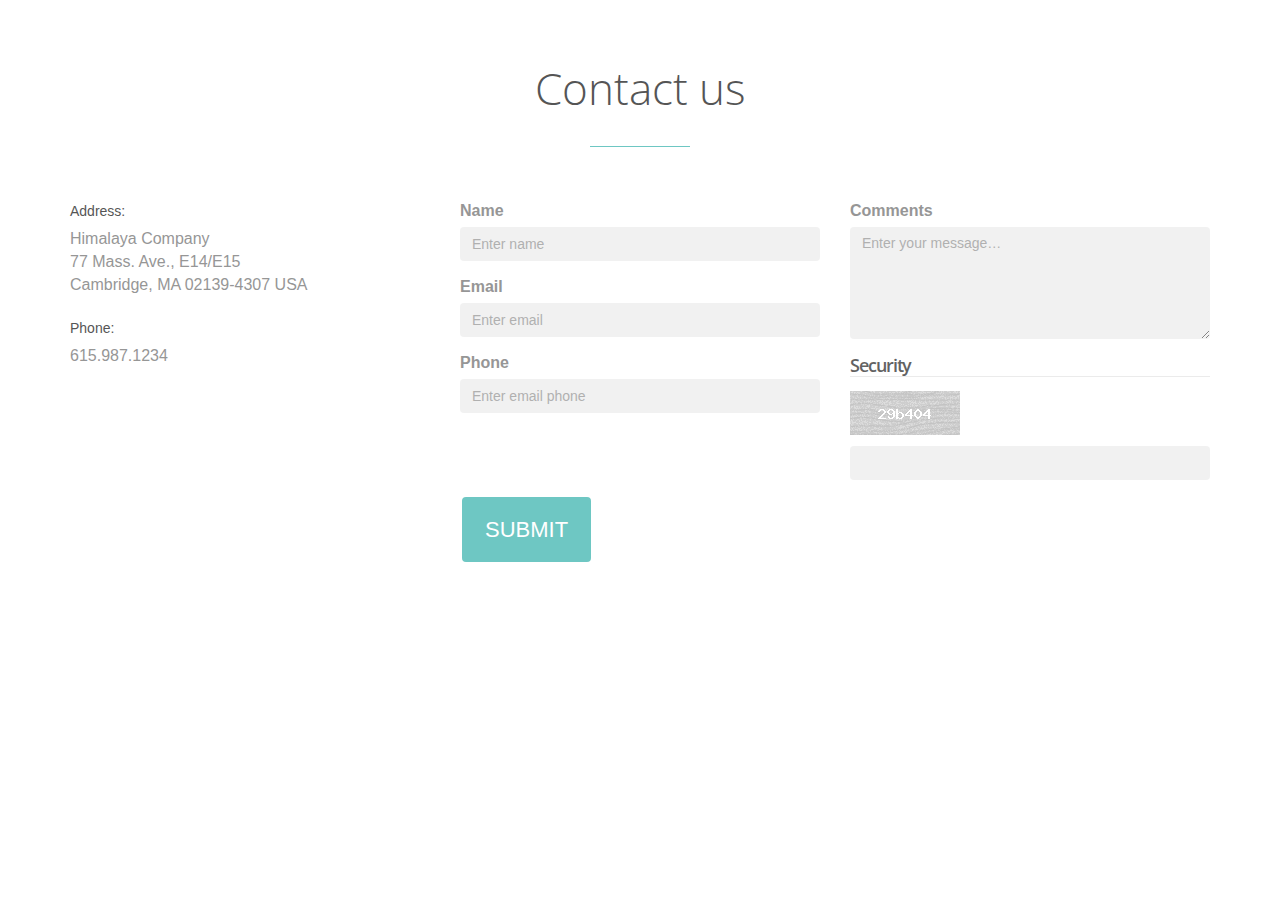
==== HappyBdayMyFriend.Web.Test/form-greetings.html @ 2174446b "Index page" ====
﻿<!DOCTYPE html>
<!--[if lt IE 7 ]><html class="ie ie6" lang="en"> <![endif]-->
<!--[if IE 7 ]><html class="ie ie7" lang="en"> <![endif]-->
<!--[if IE 8 ]><html class="ie ie8" lang="en"> <![endif]-->
<!--[if (gte IE 9)|!(IE)]><!-->
<html lang="en">
<!--<![endif]-->

<!-- Mirrored from ashley-bootstrap3-website-template.little-neko.com/main/files/index-fullscreen.html by HTTrack Website Copier/3.x [XR&CO'2013], Mon, 09 Dec 2013 20:21:49 GMT -->
<head>
		<!-- Basic Page Needs
		================================================== -->
		<meta charset="utf-8">
		<title>Ashley One Page Parallax HTML5, CSS3, responsive, Bootstrap 3 website template</title>
		<meta name="description" content="Ashley is a One Page Bootstrap 3 Premium website Template, using nice Paralax effect, HTML5, CSS3 and Twitter Bootstrap 3">
		<meta name="author" content="Little NEKO">
		<!-- Mobile Specific Metas
		================================================== -->
		<meta name="viewport" content="width=device-width, initial-scale=1, maximum-scale=1">
		<!-- CSS
		================================================== -->
		<!-- Bootstrap  -->
		<link type="text/css" rel="stylesheet" href="bootstrap/css/bootstrap.min.css">
		<!-- web font  -->
		<link href="http://fonts.googleapis.com/css?family=Open+Sans:300,400,600,800" rel="stylesheet" type="text/css">
		<!-- plugin css  -->
		<link rel="stylesheet" type="text/css" href="js-plugin/animation-framework/animate.css" />
		<link rel="stylesheet" type="text/css" href="js-plugin/magnific-popup/magnific-popup.css" />
		<link type="text/css" rel="stylesheet" href="js-plugin/isotope/css/style.css">
		<link rel="stylesheet" type="text/css" href="js-plugin/flexslider/flexslider.css" />
		<link rel="stylesheet" type="text/css" href="js-plugin/pageSlide/jquery.pageslide.css" />
		<!-- Owl carousel-->
		<link rel="stylesheet" href="js-plugin/owl.carousel/owl-carousel/owl.carousel.css">
		<link rel="stylesheet" href="js-plugin/owl.carousel/owl-carousel/owl.theme.css">
		<!-- icon fonts -->
		<link type="text/css" rel="stylesheet" href="font-icons/custom-icons/css/custom-icons.css">
		<link type="text/css" rel="stylesheet" href="font-icons/custom-icons/css/custom-icons-ie7.css">
		<!-- Custom css -->
		<link type="text/css" rel="stylesheet" href="css/layout.css">
		<link type="text/css" id="colors" rel="stylesheet" href="css/sea-green.css">
		<!--[if lt IE 9]><script src="http://html5shim.googlecode.com/svn/trunk/html5.js"></script> <![endif]-->
		<script src="js/modernizr-2.6.1.min.js"></script>
		<!-- Favicons
		================================================== -->
		<link rel="shortcut icon" href="images/favicon.ico">
		<link rel="apple-touch-icon" href="images/apple-touch-icon.png">
		<link rel="apple-touch-icon" sizes="72x72" href="images/apple-touch-icon-72x72.png">
		<link rel="apple-touch-icon" sizes="114x114" href="images/apple-touch-icon-114x114.png">
		<link rel="apple-touch-icon" sizes="144x144" href="images/apple-touch-icon-144x144.png">
	</head>
	<body data-spy="scroll" data-target="#scrollTarget" data-offset="150" id="fullScreen">
		<!-- Preloader -->
		<div id="preloader">
			<div id="status">
				<img src="images/theme-pics/loader.gif" alt=""/><h1 class="noSubtitle">Welcome home</h1>
			</div>
		</div>
		<!-- Preloader -->
		<!-- Primary Page Layout 
		================================================== -->
		<!-- globalWrapper -->
		<div id="globalWrapper" class="localscroll">
			<!-- header -->
			<header id="mainHeader" class="navbar-fixed-top" role="banner">
				<div class="container">
					<nav class="navbar navbar-default scrollMenu" role="navigation">
						<div class="navbar-header">
							<button type="button" class="navbar-toggle" data-toggle="collapse" data-target=".navbar-ex1-collapse"> <span class="sr-only">Toggle navigation</span> <span class="icon-bar"></span> <span class="icon-bar"></span> <span class="icon-bar"></span> </button>
							<a class="navbar-brand" href="index-fullscreen.html"><img src="images/main-logo.png" alt="Ashley website template"/></a> </div>
							<div class="collapse navbar-collapse navbar-ex1-collapse" id="scrollTarget">
								<ul class="nav navbar-nav pull-right">
									<li class="active"><a href="#homeFullScreen"><i class="icon-home-outline"></i>Home</a> </li>
									<li><a href="#about"><i class="icon-star"></i>About</a> </li>
									<li><a href="#services"><i class="icon-thumbs-up"></i>Services</a> </li>
									<li><a href="#works"><i class="icon-popup-1"></i>Works</a> </li>
									<li><a href="#team"><i class="icon-users"></i>Team</a> </li>
									<li><a href="#contactSlice"><i class="icon-mail"></i>Contact</a> </li>
								</ul>
							</div>

						</nav>
					</div>
				</header>
				<!-- header -->
				<!-- content -->

            <section class="slice"  id="contactSlice" >
						<div class="container">
							<div class="row">

								<div class="col-sm-12">
									<h1 class="noSubtitle">Contact us</h1>
								</div>
								
								<div class="col-sm-4">
									<h4>Address:</h4>
									<address>
										Himalaya Company<br/>
										77 Mass. Ave., E14/E15<br/>
										Cambridge, MA 02139-4307 USA <br/>
									</address>
									<h4>Phone:</h4>
									<address>
										615.987.1234<br/>
									</address>
								</div>
								<form method="post" action="http://ashley-bootstrap3-website-template.little-neko.com/main/files/js-plugin/neko-contact-ajax-plugin/php/form-handler.php" id="contactfrm" role="form">

									<div class="col-sm-4"> 
										<div class="form-group">
											<label for="name">Name</label>
											<input type="text" class="form-control" name="name" id="name" placeholder="Enter name"  title="Please enter your name (at least 2 characters)"/>
										</div>
										<div class="form-group">
											<label for="email">Email</label>
											<input type="email" class="form-control" name="email" id="email" placeholder="Enter email" title="Please enter a valid email address"/>
										</div>
										<div class="form-group">
											<label for="phone">Phone</label>
											<input name="phone" class="form-control required digits" type="tel" id="phone" size="30" value="" placeholder="Enter email phone" title="Please enter a valid phone number (at least 10 characters)">
										</div>
									</div>
									<div class="col-sm-4">
										<div class="form-group">
											<label for="comments">Comments</label>
											<textarea name="comment" class="form-control" id="comments" cols="3" rows="5" placeholder="Enter your message…" title="Please enter your message (at least 10 characters)"></textarea>
										</div>
										<fieldset class="clearfix securityCheck">
											<legend>Security</legend>
											<div class="form-group">
												<img src="js-plugin/neko-contact-ajax-plugin/php/image.html" alt="Image verification" id="verifyImg"/>
												<input class="required form-control" id="verify" name="verify" type="text" >
											</div>
										</fieldset>
									</div>                        
									<div class="col-md-8 col-md-offset-4">
										<div class="result"></div>
										<button name="submit" type="submit" class="btn btn-lg" id="submit"> Submit</button>
									</div>
								</form>
							</div>
						</div>
					</section>

					<!-- content -->
				</div>
				<!-- global wrapper -->
		<!-- End Document 
		================================================== -->
		<script type="text/javascript" src="js-plugin/respond/respond.min.js"></script>
		<script type="text/javascript" src="js-plugin/jquery/1.8.3/jquery.min.js"></script>
		<script type="text/javascript" src="js-plugin/jquery-ui/jquery-ui-1.8.23.custom.min.js"></script>
		<!-- third party plugins  -->
		<script type="text/javascript" src="bootstrap/js/bootstrap.js"></script>
		<script type="text/javascript" src="js-plugin/easing/jquery.easing.1.3.js"></script>

		<script type="text/javascript" src="js-plugin/flexslider/jquery.flexslider-min.js"></script>

		<script type="text/javascript" src="js-plugin/isotope/jquery.isotope.min.js"></script>
		<script type="text/javascript" src="js-plugin/neko-contact-ajax-plugin/js/jquery.form.js"></script>
		<script type="text/javascript" src="js-plugin/neko-contact-ajax-plugin/js/jquery.validate.min.js"></script>
		<script type="text/javascript" src="js-plugin/magnific-popup/jquery.magnific-popup.min.js"></script>
		<script type="text/javascript" src="js-plugin/parallax/js/jquery.scrollTo-1.4.3.1-min.js"></script>
		<script type="text/javascript" src="js-plugin/parallax/js/jquery.localscroll-1.2.7-min.js"></script>
		<script type="text/javascript" src="js-plugin/parallax/js/jquery.stellar.min.js"></script>
		<!-- <script type="text/javascript" src="js-plugin/smoothscroll/SmoothScroll.js"></script> -->
		<script type="text/javascript" src="js-plugin/pageSlide/jquery.pageslide-custom.js"></script>
		<script type="text/javascript" src="js-plugin/jquery.sharrre-1.3.4/jquery.sharrre-1.3.4.min.js"></script>

		<script type="text/javascript" src="js-plugin/owl.carousel/owl-carousel/owl.carousel.min.js"></script>


		<!-- Custom  -->
		<script type="text/javascript" src="js/custom.js"></script>
	</body>
</html>
---- HappyBdayMyFriend.Web.Test/js-plugin/isotope/css/style.css ----
/* Start: Recommended Isotope styles */

/**** Isotope Filtering ****/

.isotope-item {
  z-index: 2;
}

.isotope-hidden.isotope-item {
  pointer-events: none;
  z-index: 1;
}

/**** Isotope CSS3 transitions ****/

.isotope,
.isotope .isotope-item {
  -webkit-transition-duration: 0.8s;
     -moz-transition-duration: 0.8s;
      -ms-transition-duration: 0.8s;
       -o-transition-duration: 0.8s;
          transition-duration: 0.8s;
}

.isotope {
  -webkit-transition-property: height, width;
     -moz-transition-property: height, width;
      -ms-transition-property: height, width;
       -o-transition-property: height, width;
          transition-property: height, width;
}

.isotope .isotope-item {
  -webkit-transition-property: -webkit-transform, opacity;
     -moz-transition-property:    -moz-transform, opacity;
      -ms-transition-property:     -ms-transform, opacity;
       -o-transition-property:         top, left, opacity;
          transition-property:         transform, opacity;
}

/**** disabling Isotope CSS3 transitions ****/

.isotope.no-transition,
.isotope.no-transition .isotope-item,
.isotope .isotope-item.no-transition {
  -webkit-transition-duration: 0s;
     -moz-transition-duration: 0s;
      -ms-transition-duration: 0s;
       -o-transition-duration: 0s;
          transition-duration: 0s;
}

/* End: Recommended Isotope styles */



/* disable CSS transitions for containers with infinite scrolling*/
.isotope.infinite-scrolling {
  -webkit-transition: none;
     -moz-transition: none;
      -ms-transition: none;
       -o-transition: none;
          transition: none;
}



/**** Isotope styles ****/

/* required for containers to inherit vertical size from window */
/*html,
body {
  height: 100%;
}*/

#container {
  border: 1px solid #666;
  padding: 5px;
  margin-bottom: 20px;
}

.element {
  width: 110px;
  height: 110px;
  margin: 5px;
  float: left;
  overflow: hidden;
  position: relative;
  background: #888;
  color: #222;
  -webkit-border-top-right-radius: 1.2em;
      -moz-border-radius-topright: 1.2em;
          border-top-right-radius: 1.2em;
}

.element.alkali          { background: #F00; background: hsl(   0, 100%, 50%); }
.element.alkaline-earth  { background: #F80; background: hsl(  36, 100%, 50%); }
.element.lanthanoid      { background: #FF0; background: hsl(  72, 100%, 50%); }
.element.actinoid        { background: #0F0; background: hsl( 108, 100%, 50%); }
.element.transition      { background: #0F8; background: hsl( 144, 100%, 50%); }
.element.post-transition { background: #0FF; background: hsl( 180, 100%, 50%); }
.element.metalloid       { background: #08F; background: hsl( 216, 100%, 50%); }
.element.other.nonmetal  { background: #00F; background: hsl( 252, 100%, 50%); }
.element.halogen         { background: #F0F; background: hsl( 288, 100%, 50%); }
.element.noble-gas       { background: #F08; background: hsl( 324, 100%, 50%); }


.element * {
  position: absolute;
  margin: 0;
}

.element .symbol {
  left: 0.2em;
  top: 0.4em;
  font-size: 3.8em;
  line-height: 1.0em;
  color: #FFF;
}
.element.large .symbol {
  font-size: 4.5em;
}

.element.fake .symbol {
  color: #000;
}

.element .name {
  left: 0.5em;
  bottom: 1.6em;
  font-size: 1.05em;
}

.element .weight {
  font-size: 0.9em;
  left: 0.5em;
  bottom: 0.5em;
}

.element .number {
  font-size: 1.25em;
  font-weight: bold;
  color: hsla(0,0%,0%,.5);
  right: 0.5em;
  top: 0.5em;
}

.variable-sizes .element.width2 { width: 230px; }

.variable-sizes .element.height2 { height: 230px; }

.variable-sizes .element.width2.height2 {
  font-size: 2.0em;
}

.element.large,
.variable-sizes .element.large,
.variable-sizes .element.large.width2.height2 {
  font-size: 3.0em;
  width: 350px;
  height: 350px;
  z-index: 100;
}

.clickable .element:hover {
  cursor: pointer;
}

.clickable .element:hover h3 {
  text-shadow:
    0 0 10px white,
    0 0 10px white
  ;
}

.clickable .element:hover h2 {
  color: white;
}
---- HappyBdayMyFriend.Web.Test/font-icons/custom-icons/css/custom-icons.css ----
@font-face {
  font-family: 'custom-icons';
  src: url('../font/custom-iconsc15a.eot?94416284');
  src: url('../font/custom-iconsc15a.eot?94416284#iefix') format('embedded-opentype'),
       url('../font/custom-iconsc15a.woff?94416284') format('woff'),
       url('../font/custom-iconsc15a.ttf?94416284') format('truetype'),
       url('../font/custom-iconsc15a.svg?94416284#custom-icons') format('svg');
  font-weight: normal;
  font-style: normal;
}
/* Chrome hack: SVG is rendered more smooth in Windozze. 100% magic, uncomment if you need it. */
/* Note, that will break hinting! In other OS-es font will be not as sharp as it could be */
/*
@media screen and (-webkit-min-device-pixel-ratio:0) {
  @font-face {
    font-family: 'custom-icons';
    src: url('../font/custom-icons.svg?94416284#custom-icons') format('svg');
  }
}
*/
 
 [class^="icon-"]:before, [class*=" icon-"]:before {
  font-family: "custom-icons";
  font-style: normal;
  font-weight: normal;
  speak: none;
 
  display: inline-block;
  text-decoration: inherit;
  width: 1em;
  margin-right: .2em;
  text-align: center;
  /* opacity: .8; */
 
  /* For safety - reset parent styles, that can break glyph codes*/
  font-variant: normal;
  text-transform: none;
     
  /* fix buttons height, for twitter bootstrap */
  line-height: 1em;
 
  /* Animation center compensation - margins should be symmetric */
  /* remove if not needed */
  margin-left: .2em;
 
  /* you can be more comfortable with increased icons size */
  /* font-size: 120%; */
 
  /* Uncomment for 3D effect */
  /* text-shadow: 1px 1px 1px rgba(127, 127, 127, 0.3); */
}
 
.icon-quote-left:before { content: '\e928'; } /* '' */
.icon-deviantart:before { content: '\e81d'; } /* '' */
.icon-left-open-mini:before { content: '\e804'; } /* '' */
.icon-right-open-mini:before { content: '\e805'; } /* '' */
.icon-left-open-big:before { content: '\e765'; } /* '' */
.icon-right-open-big:before { content: '\e766'; } /* '' */
.icon-music-outline:before { content: '\e800'; } /* '' */
.icon-music:before { content: '\e801'; } /* '' */
.icon-search-outline:before { content: '\e802'; } /* '' */
.icon-search:before { content: '\e803'; } /* '' */
.icon-mail:before { content: '\e806'; } /* '' */
.icon-heart:before { content: '\e807'; } /* '' */
.icon-heart-filled:before { content: '\e80e'; } /* '' */
.icon-star:before { content: '\e812'; } /* '' */
.icon-star-filled:before { content: '\e818'; } /* '' */
.icon-user-outline:before { content: '\e814'; } /* '' */
.icon-user:before { content: '\e81b'; } /* '' */
.icon-users-outline:before { content: '\e823'; } /* '' */
.icon-users:before { content: '\e828'; } /* '' */
.icon-user-add-outline:before { content: '\e829'; } /* '' */
.icon-user-add:before { content: '\e82a'; } /* '' */
.icon-user-delete-outline:before { content: '\e82b'; } /* '' */
.icon-user-delete:before { content: '\e82c'; } /* '' */
.icon-video:before { content: '\e82d'; } /* '' */
.icon-videocam-outline:before { content: '\e82e'; } /* '' */
.icon-videocam:before { content: '\e82f'; } /* '' */
.icon-picture-outline:before { content: '\e80d'; } /* '' */
.icon-picture:before { content: '\e80c'; } /* '' */
.icon-camera-outline:before { content: '\e80b'; } /* '' */
.icon-camera:before { content: '\e80a'; } /* '' */
.icon-th-outline:before { content: '\e809'; } /* '' */
.icon-th:before { content: '\e808'; } /* '' */
.icon-th-large-outline:before { content: '\e80f'; } /* '' */
.icon-th-large:before { content: '\e810'; } /* '' */
.icon-th-list-outline:before { content: '\e813'; } /* '' */
.icon-th-list:before { content: '\e817'; } /* '' */
.icon-ok-outline:before { content: '\e822'; } /* '' */
.icon-ok:before { content: '\e824'; } /* '' */
.icon-cancel-outline:before { content: '\e825'; } /* '' */
.icon-cancel:before { content: '\e836'; } /* '' */
.icon-cancel-alt:before { content: '\e835'; } /* '' */
.icon-cancel-alt-filled:before { content: '\e834'; } /* '' */
.icon-cancel-circled-outline:before { content: '\e833'; } /* '' */
.icon-cancel-circled:before { content: '\e832'; } /* '' */
.icon-plus-outline:before { content: '\e831'; } /* '' */
.icon-plus:before { content: '\e830'; } /* '' */
.icon-minus-outline:before { content: '\e837'; } /* '' */
.icon-minus:before { content: '\e838'; } /* '' */
.icon-divide-outline:before { content: '\e839'; } /* '' */
.icon-divide:before { content: '\e83a'; } /* '' */
.icon-eq-outline:before { content: '\e83b'; } /* '' */
.icon-eq:before { content: '\e83c'; } /* '' */
.icon-info-outline:before { content: '\e83d'; } /* '' */
.icon-info:before { content: '\e83e'; } /* '' */
.icon-home-outline:before { content: '\e83f'; } /* '' */
.icon-home:before { content: '\e840'; } /* '' */
.icon-link-outline:before { content: '\e841'; } /* '' */
.icon-link:before { content: '\e842'; } /* '' */
.icon-attach-outline:before { content: '\e843'; } /* '' */
.icon-attach:before { content: '\e844'; } /* '' */
.icon-lock:before { content: '\e845'; } /* '' */
.icon-lock-filled:before { content: '\e846'; } /* '' */
.icon-lock-open:before { content: '\e847'; } /* '' */
.icon-lock-open-filled:before { content: '\e848'; } /* '' */
.icon-pin-outline:before { content: '\e849'; } /* '' */
.icon-pin:before { content: '\e84a'; } /* '' */
.icon-eye-outline:before { content: '\e84b'; } /* '' */
.icon-eye:before { content: '\e84c'; } /* '' */
.icon-tag:before { content: '\e84d'; } /* '' */
.icon-tags:before { content: '\e84e'; } /* '' */
.icon-bookmark:before { content: '\e84f'; } /* '' */
.icon-flag:before { content: '\e850'; } /* '' */
.icon-flag-filled:before { content: '\e851'; } /* '' */
.icon-thumbs-up:before { content: '\e852'; } /* '' */
.icon-thumbs-down:before { content: '\e853'; } /* '' */
.icon-download-outline:before { content: '\e854'; } /* '' */
.icon-download:before { content: '\e855'; } /* '' */
.icon-upload-outline:before { content: '\e856'; } /* '' */
.icon-upload:before { content: '\e857'; } /* '' */
.icon-upload-cloud-outline:before { content: '\e858'; } /* '' */
.icon-upload-cloud:before { content: '\e859'; } /* '' */
.icon-reply-outline:before { content: '\e85a'; } /* '' */
.icon-reply:before { content: '\e85b'; } /* '' */
.icon-forward-outline:before { content: '\e85c'; } /* '' */
.icon-forward:before { content: '\e85d'; } /* '' */
.icon-code-outline:before { content: '\e85e'; } /* '' */
.icon-code:before { content: '\e85f'; } /* '' */
.icon-export-outline:before { content: '\e860'; } /* '' */
.icon-export:before { content: '\e861'; } /* '' */
.icon-pencil:before { content: '\e862'; } /* '' */
.icon-pen:before { content: '\e863'; } /* '' */
.icon-feather:before { content: '\e866'; } /* '' */
.icon-edit:before { content: '\e865'; } /* '' */
.icon-print:before { content: '\e864'; } /* '' */
.icon-comment:before { content: '\e867'; } /* '' */
.icon-chat:before { content: '\e868'; } /* '' */
.icon-chat-alt:before { content: '\e869'; } /* '' */
.icon-bell:before { content: '\e86a'; } /* '' */
.icon-attention:before { content: '\e86b'; } /* '' */
.icon-attention-filled:before { content: '\e86c'; } /* '' */
.icon-warning-empty:before { content: '\e86d'; } /* '' */
.icon-warning:before { content: '\e86e'; } /* '' */
.icon-contacts:before { content: '\e86f'; } /* '' */
.icon-vcard:before { content: '\e870'; } /* '' */
.icon-address:before { content: '\e871'; } /* '' */
.icon-location-outline:before { content: '\e872'; } /* '' */
.icon-location:before { content: '\e885'; } /* '' */
.icon-map:before { content: '\e884'; } /* '' */
.icon-direction-outline:before { content: '\e883'; } /* '' */
.icon-direction:before { content: '\e882'; } /* '' */
.icon-compass:before { content: '\e881'; } /* '' */
.icon-trash:before { content: '\e880'; } /* '' */
.icon-doc:before { content: '\e87f'; } /* '' */
.icon-doc-text:before { content: '\e87e'; } /* '' */
.icon-doc-add:before { content: '\e87d'; } /* '' */
.icon-doc-remove:before { content: '\e87c'; } /* '' */
.icon-news:before { content: '\e87b'; } /* '' */
.icon-folder:before { content: '\e87a'; } /* '' */
.icon-folder-add:before { content: '\e879'; } /* '' */
.icon-folder-delete:before { content: '\e878'; } /* '' */
.icon-archive:before { content: '\e877'; } /* '' */
.icon-box:before { content: '\e876'; } /* '' */
.icon-rss-outline:before { content: '\e875'; } /* '' */
.icon-rss:before { content: '\e73a'; } /* '' */
.icon-phone-outline:before { content: '\e874'; } /* '' */
.icon-phone:before { content: '\e873'; } /* '' */
.icon-menu-outline:before { content: '\e886'; } /* '' */
.icon-menu:before { content: '\e887'; } /* '' */
.icon-cog-outline:before { content: '\e888'; } /* '' */
.icon-cog:before { content: '\e889'; } /* '' */
.icon-wrench-outline:before { content: '\e88a'; } /* '' */
.icon-wrench:before { content: '\e88b'; } /* '' */
.icon-basket:before { content: '\e88c'; } /* '' */
.icon-calendar-outlilne:before { content: '\e88d'; } /* '' */
.icon-calendar:before { content: '\e88e'; } /* '' */
.icon-mic-outline:before { content: '\e88f'; } /* '' */
.icon-mic:before { content: '\e890'; } /* '' */
.icon-volume-off:before { content: '\e891'; } /* '' */
.icon-volume-low:before { content: '\e892'; } /* '' */
.icon-volume-middle:before { content: '\e893'; } /* '' */
.icon-volume-high:before { content: '\e894'; } /* '' */
.icon-headphones:before { content: '\e895'; } /* '' */
.icon-wristwatch:before { content: '\e896'; } /* '' */
.icon-stopwatch:before { content: '\e897'; } /* '' */
.icon-lightbulb:before { content: '\e898'; } /* '' */
.icon-block-outline:before { content: '\e899'; } /* '' */
.icon-block:before { content: '\e89a'; } /* '' */
.icon-resize-full-outline:before { content: '\e89b'; } /* '' */
.icon-resize-full:before { content: '\e89c'; } /* '' */
.icon-resize-normal-outline:before { content: '\e89d'; } /* '' */
.icon-quote-right:before { content: '\e929'; } /* '' */
.icon-move-outline:before { content: '\e89f'; } /* '' */
.icon-move:before { content: '\e8a0'; } /* '' */
.icon-popup:before { content: '\e8a1'; } /* '' */
.icon-zoom-in-outline:before { content: '\e8a2'; } /* '' */
.icon-zoom-in:before { content: '\e8a3'; } /* '' */
.icon-zoom-out-outline:before { content: '\e8a4'; } /* '' */
.icon-zoom-out:before { content: '\e8a5'; } /* '' */
.icon-popup-1:before { content: '\e8a6'; } /* '' */
.icon-left-open-outline:before { content: '\e8a7'; } /* '' */
.icon-left-open:before { content: '\e8a8'; } /* '' */
.icon-right-open-outline:before { content: '\e8a9'; } /* '' */
.icon-right-open:before { content: '\e8aa'; } /* '' */
.icon-down:before { content: '\e8ab'; } /* '' */
.icon-left:before { content: '\e8ac'; } /* '' */
.icon-right:before { content: '\e8ad'; } /* '' */
.icon-up:before { content: '\e8ae'; } /* '' */
.icon-down-outline:before { content: '\e8af'; } /* '' */
.icon-left-outline:before { content: '\e8b0'; } /* '' */
.icon-right-outline:before { content: '\e8b1'; } /* '' */
.icon-up-outline:before { content: '\e8b2'; } /* '' */
.icon-down-small:before { content: '\e8b3'; } /* '' */
.icon-left-small:before { content: '\e8b4'; } /* '' */
.icon-right-small:before { content: '\e8b5'; } /* '' */
.icon-up-small:before { content: '\e8b6'; } /* '' */
.icon-cw-outline:before { content: '\e8b7'; } /* '' */
.icon-cw:before { content: '\e8b8'; } /* '' */
.icon-arrows-cw-outline:before { content: '\e8b9'; } /* '' */
.icon-arrows-cw:before { content: '\e8ba'; } /* '' */
.icon-loop-outline:before { content: '\e8bb'; } /* '' */
.icon-loop:before { content: '\e8bc'; } /* '' */
.icon-loop-alt-outline:before { content: '\e8bd'; } /* '' */
.icon-loop-alt:before { content: '\e8be'; } /* '' */
.icon-shuffle:before { content: '\e8bf'; } /* '' */
.icon-play-outline:before { content: '\e8c0'; } /* '' */
.icon-play:before { content: '\e8c1'; } /* '' */
.icon-stop-outline:before { content: '\e8c2'; } /* '' */
.icon-stop:before { content: '\e8c3'; } /* '' */
.icon-pause-outline:before { content: '\e8c4'; } /* '' */
.icon-pause:before { content: '\e8c5'; } /* '' */
.icon-fast-fw-outline:before { content: '\e8c6'; } /* '' */
.icon-fast-fw:before { content: '\e8c7'; } /* '' */
.icon-rewind-outline:before { content: '\e8c8'; } /* '' */
.icon-rewind:before { content: '\e8c9'; } /* '' */
.icon-record-outline:before { content: '\e8ca'; } /* '' */
.icon-record:before { content: '\e8cb'; } /* '' */
.icon-eject-outline:before { content: '\e8cc'; } /* '' */
.icon-eject:before { content: '\e8cd'; } /* '' */
.icon-eject-alt-outline:before { content: '\e8ce'; } /* '' */
.icon-eject-alt:before { content: '\e8cf'; } /* '' */
.icon-bat1:before { content: '\e8d0'; } /* '' */
.icon-bat2:before { content: '\e8d1'; } /* '' */
.icon-bat3:before { content: '\e8d2'; } /* '' */
.icon-bat4:before { content: '\e8d3'; } /* '' */
.icon-bat-charge:before { content: '\e8d4'; } /* '' */
.icon-plug:before { content: '\e8d5'; } /* '' */
.icon-target-outline:before { content: '\e8e0'; } /* '' */
.icon-target:before { content: '\e8e5'; } /* '' */
.icon-wifi-outline:before { content: '\e8e6'; } /* '' */
.icon-wifi:before { content: '\e8e7'; } /* '' */
.icon-desktop:before { content: '\e8f5'; } /* '' */
.icon-laptop:before { content: '\e8f4'; } /* '' */
.icon-tablet:before { content: '\e8f6'; } /* '' */
.icon-mobile:before { content: '\e8f7'; } /* '' */
.icon-contrast:before { content: '\e8f8'; } /* '' */
.icon-globe-outline:before { content: '\e90a'; } /* '' */
.icon-globe:before { content: '\e90b'; } /* '' */
.icon-globe-alt-outline:before { content: '\e90c'; } /* '' */
.icon-globe-alt:before { content: '\e90d'; } /* '' */
.icon-sun:before { content: '\e90e'; } /* '' */
.icon-sun-filled:before { content: '\e90f'; } /* '' */
.icon-cloud:before { content: '\e910'; } /* '' */
.icon-flash-outline:before { content: '\e911'; } /* '' */
.icon-flash:before { content: '\e912'; } /* '' */
.icon-moon:before { content: '\e913'; } /* '' */
.icon-waves-outline:before { content: '\e8d6'; } /* '' */
.icon-waves:before { content: '\e8df'; } /* '' */
.icon-rain:before { content: '\e8e4'; } /* '' */
.icon-cloud-sun:before { content: '\e8e8'; } /* '' */
.icon-drizzle:before { content: '\e8e9'; } /* '' */
.icon-snow:before { content: '\e8f2'; } /* '' */
.icon-cloud-flash:before { content: '\e8f3'; } /* '' */
.icon-cloud-wind:before { content: '\e8f9'; } /* '' */
.icon-wind:before { content: '\e8fa'; } /* '' */
.icon-plane-outline:before { content: '\e8fb'; } /* '' */
.icon-plane:before { content: '\e902'; } /* '' */
.icon-leaf:before { content: '\e905'; } /* '' */
.icon-lifebuoy:before { content: '\e906'; } /* '' */
.icon-briefcase:before { content: '\e907'; } /* '' */
.icon-brush:before { content: '\e908'; } /* '' */
.icon-pipette:before { content: '\e909'; } /* '' */
.icon-power-outline:before { content: '\e914'; } /* '' */
.icon-power:before { content: '\e915'; } /* '' */
.icon-check-outline:before { content: '\e916'; } /* '' */
.icon-check:before { content: '\e917'; } /* '' */
.icon-gift:before { content: '\e8d7'; } /* '' */
.icon-temperatire:before { content: '\e8de'; } /* '' */
.icon-chart-outline:before { content: '\e8e3'; } /* '' */
.icon-chart:before { content: '\e8ea'; } /* '' */
.icon-chart-alt-outline:before { content: '\e8eb'; } /* '' */
.icon-chart-alt:before { content: '\e8f1'; } /* '' */
.icon-chart-bar-outline:before { content: '\e8f0'; } /* '' */
.icon-chart-bar:before { content: '\e8fc'; } /* '' */
.icon-chart-pie-outline:before { content: '\e8fd'; } /* '' */
.icon-chart-pie:before { content: '\e8fe'; } /* '' */
.icon-credit-card:before { content: '\e904'; } /* '' */
.icon-clipboard:before { content: '\e918'; } /* '' */
.icon-key-outline:before { content: '\e919'; } /* '' */
.icon-key:before { content: '\e91a'; } /* '' */
.icon-flow-split:before { content: '\e91b'; } /* '' */
.icon-flow-merge:before { content: '\e91c'; } /* '' */
.icon-flow-parallel:before { content: '\e91d'; } /* '' */
.icon-flow-cross:before { content: '\e91e'; } /* '' */
.icon-certificate-outline:before { content: '\e8d8'; } /* '' */
.icon-certificate:before { content: '\e8dd'; } /* '' */
.icon-scissors-outline:before { content: '\e8e2'; } /* '' */
.icon-scissors:before { content: '\e8e1'; } /* '' */
.icon-flask:before { content: '\e8ec'; } /* '' */
.icon-wine:before { content: '\e8ed'; } /* '' */
.icon-coffee:before { content: '\e8ef'; } /* '' */
.icon-beer:before { content: '\e8ff'; } /* '' */
.icon-anchor-outline:before { content: '\e900'; } /* '' */
.icon-anchor:before { content: '\e901'; } /* '' */
.icon-puzzle-outline:before { content: '\e903'; } /* '' */
.icon-puzzle:before { content: '\e91f'; } /* '' */
.icon-tree:before { content: '\e920'; } /* '' */
.icon-calculator:before { content: '\e921'; } /* '' */
.icon-infinity-outline:before { content: '\e922'; } /* '' */
.icon-infinity:before { content: '\e923'; } /* '' */
.icon-pi-outline:before { content: '\e924'; } /* '' */
.icon-pi:before { content: '\e925'; } /* '' */
.icon-at:before { content: '\e926'; } /* '' */
.icon-at-circled:before { content: '\e927'; } /* '' */
.icon-looped-square-outline:before { content: '\e8d9'; } /* '' */
.icon-looped-square-interest:before { content: '\e8dc'; } /* '' */
.icon-sort-alphabet-outline:before { content: '\e8da'; } /* '' */
.icon-sort-alphabet:before { content: '\e8db'; } /* '' */
.icon-sort-numeric-outline:before { content: '\e8ee'; } /* '' */
.icon-gplus-1:before { content: '\e815'; } /* '' */
.icon-reddit:before { content: '\e821'; } /* '' */
.icon-dribbble:before { content: '\e816'; } /* '' */
.icon-flickr:before { content: '\e820'; } /* '' */
.icon-linkedin-1:before { content: '\e81c'; } /* '' */
.icon-rss-3:before { content: '\e81f'; } /* '' */
.icon-youtube:before { content: '\e81e'; } /* '' */
.icon-vimeo:before { content: '\e819'; } /* '' */
.icon-yahoo:before { content: '\e811'; } /* '' */
.icon-tumblr-1:before { content: '\e81a'; } /* '' */
.icon-facebook-1:before { content: '\e826'; } /* '' */
.icon-twitter-bird:before { content: '\e827'; } /* '' */
.icon-resize-normal:before { content: '\e89e'; } /* '' */
---- HappyBdayMyFriend.Web.Test/font-icons/custom-icons/css/custom-icons-ie7.css ----
[class^="icon-"], [class*=" icon-"] {
  font-family: 'custom-icons';
  font-style: normal;
  font-weight: normal;
 
  /* fix buttons height */
  line-height: 1em;
 
  /* you can be more comfortable with increased icons size */
  /* font-size: 120%; */
}
 
.icon-quote-left { *zoom: expression( this.runtimeStyle['zoom'] = '1', this.innerHTML = '&#xe928;&nbsp;'); }
.icon-deviantart { *zoom: expression( this.runtimeStyle['zoom'] = '1', this.innerHTML = '&#xe81d;&nbsp;'); }
.icon-left-open-mini { *zoom: expression( this.runtimeStyle['zoom'] = '1', this.innerHTML = '&#xe804;&nbsp;'); }
.icon-right-open-mini { *zoom: expression( this.runtimeStyle['zoom'] = '1', this.innerHTML = '&#xe805;&nbsp;'); }
.icon-left-open-big { *zoom: expression( this.runtimeStyle['zoom'] = '1', this.innerHTML = '&#xe765;&nbsp;'); }
.icon-right-open-big { *zoom: expression( this.runtimeStyle['zoom'] = '1', this.innerHTML = '&#xe766;&nbsp;'); }
.icon-music-outline { *zoom: expression( this.runtimeStyle['zoom'] = '1', this.innerHTML = '&#xe800;&nbsp;'); }
.icon-music { *zoom: expression( this.runtimeStyle['zoom'] = '1', this.innerHTML = '&#xe801;&nbsp;'); }
.icon-search-outline { *zoom: expression( this.runtimeStyle['zoom'] = '1', this.innerHTML = '&#xe802;&nbsp;'); }
.icon-search { *zoom: expression( this.runtimeStyle['zoom'] = '1', this.innerHTML = '&#xe803;&nbsp;'); }
.icon-mail { *zoom: expression( this.runtimeStyle['zoom'] = '1', this.innerHTML = '&#xe806;&nbsp;'); }
.icon-heart { *zoom: expression( this.runtimeStyle['zoom'] = '1', this.innerHTML = '&#xe807;&nbsp;'); }
.icon-heart-filled { *zoom: expression( this.runtimeStyle['zoom'] = '1', this.innerHTML = '&#xe80e;&nbsp;'); }
.icon-star { *zoom: expression( this.runtimeStyle['zoom'] = '1', this.innerHTML = '&#xe812;&nbsp;'); }
.icon-star-filled { *zoom: expression( this.runtimeStyle['zoom'] = '1', this.innerHTML = '&#xe818;&nbsp;'); }
.icon-user-outline { *zoom: expression( this.runtimeStyle['zoom'] = '1', this.innerHTML = '&#xe814;&nbsp;'); }
.icon-user { *zoom: expression( this.runtimeStyle['zoom'] = '1', this.innerHTML = '&#xe81b;&nbsp;'); }
.icon-users-outline { *zoom: expression( this.runtimeStyle['zoom'] = '1', this.innerHTML = '&#xe823;&nbsp;'); }
.icon-users { *zoom: expression( this.runtimeStyle['zoom'] = '1', this.innerHTML = '&#xe828;&nbsp;'); }
.icon-user-add-outline { *zoom: expression( this.runtimeStyle['zoom'] = '1', this.innerHTML = '&#xe829;&nbsp;'); }
.icon-user-add { *zoom: expression( this.runtimeStyle['zoom'] = '1', this.innerHTML = '&#xe82a;&nbsp;'); }
.icon-user-delete-outline { *zoom: expression( this.runtimeStyle['zoom'] = '1', this.innerHTML = '&#xe82b;&nbsp;'); }
.icon-user-delete { *zoom: expression( this.runtimeStyle['zoom'] = '1', this.innerHTML = '&#xe82c;&nbsp;'); }
.icon-video { *zoom: expression( this.runtimeStyle['zoom'] = '1', this.innerHTML = '&#xe82d;&nbsp;'); }
.icon-videocam-outline { *zoom: expression( this.runtimeStyle['zoom'] = '1', this.innerHTML = '&#xe82e;&nbsp;'); }
.icon-videocam { *zoom: expression( this.runtimeStyle['zoom'] = '1', this.innerHTML = '&#xe82f;&nbsp;'); }
.icon-picture-outline { *zoom: expression( this.runtimeStyle['zoom'] = '1', this.innerHTML = '&#xe80d;&nbsp;'); }
.icon-picture { *zoom: expression( this.runtimeStyle['zoom'] = '1', this.innerHTML = '&#xe80c;&nbsp;'); }
.icon-camera-outline { *zoom: expression( this.runtimeStyle['zoom'] = '1', this.innerHTML = '&#xe80b;&nbsp;'); }
.icon-camera { *zoom: expression( this.runtimeStyle['zoom'] = '1', this.innerHTML = '&#xe80a;&nbsp;'); }
.icon-th-outline { *zoom: expression( this.runtimeStyle['zoom'] = '1', this.innerHTML = '&#xe809;&nbsp;'); }
.icon-th { *zoom: expression( this.runtimeStyle['zoom'] = '1', this.innerHTML = '&#xe808;&nbsp;'); }
.icon-th-large-outline { *zoom: expression( this.runtimeStyle['zoom'] = '1', this.innerHTML = '&#xe80f;&nbsp;'); }
.icon-th-large { *zoom: expression( this.runtimeStyle['zoom'] = '1', this.innerHTML = '&#xe810;&nbsp;'); }
.icon-th-list-outline { *zoom: expression( this.runtimeStyle['zoom'] = '1', this.innerHTML = '&#xe813;&nbsp;'); }
.icon-th-list { *zoom: expression( this.runtimeStyle['zoom'] = '1', this.innerHTML = '&#xe817;&nbsp;'); }
.icon-ok-outline { *zoom: expression( this.runtimeStyle['zoom'] = '1', this.innerHTML = '&#xe822;&nbsp;'); }
.icon-ok { *zoom: expression( this.runtimeStyle['zoom'] = '1', this.innerHTML = '&#xe824;&nbsp;'); }
.icon-cancel-outline { *zoom: expression( this.runtimeStyle['zoom'] = '1', this.innerHTML = '&#xe825;&nbsp;'); }
.icon-cancel { *zoom: expression( this.runtimeStyle['zoom'] = '1', this.innerHTML = '&#xe836;&nbsp;'); }
.icon-cancel-alt { *zoom: expression( this.runtimeStyle['zoom'] = '1', this.innerHTML = '&#xe835;&nbsp;'); }
.icon-cancel-alt-filled { *zoom: expression( this.runtimeStyle['zoom'] = '1', this.innerHTML = '&#xe834;&nbsp;'); }
.icon-cancel-circled-outline { *zoom: expression( this.runtimeStyle['zoom'] = '1', this.innerHTML = '&#xe833;&nbsp;'); }
.icon-cancel-circled { *zoom: expression( this.runtimeStyle['zoom'] = '1', this.innerHTML = '&#xe832;&nbsp;'); }
.icon-plus-outline { *zoom: expression( this.runtimeStyle['zoom'] = '1', this.innerHTML = '&#xe831;&nbsp;'); }
.icon-plus { *zoom: expression( this.runtimeStyle['zoom'] = '1', this.innerHTML = '&#xe830;&nbsp;'); }
.icon-minus-outline { *zoom: expression( this.runtimeStyle['zoom'] = '1', this.innerHTML = '&#xe837;&nbsp;'); }
.icon-minus { *zoom: expression( this.runtimeStyle['zoom'] = '1', this.innerHTML = '&#xe838;&nbsp;'); }
.icon-divide-outline { *zoom: expression( this.runtimeStyle['zoom'] = '1', this.innerHTML = '&#xe839;&nbsp;'); }
.icon-divide { *zoom: expression( this.runtimeStyle['zoom'] = '1', this.innerHTML = '&#xe83a;&nbsp;'); }
.icon-eq-outline { *zoom: expression( this.runtimeStyle['zoom'] = '1', this.innerHTML = '&#xe83b;&nbsp;'); }
.icon-eq { *zoom: expression( this.runtimeStyle['zoom'] = '1', this.innerHTML = '&#xe83c;&nbsp;'); }
.icon-info-outline { *zoom: expression( this.runtimeStyle['zoom'] = '1', this.innerHTML = '&#xe83d;&nbsp;'); }
.icon-info { *zoom: expression( this.runtimeStyle['zoom'] = '1', this.innerHTML = '&#xe83e;&nbsp;'); }
.icon-home-outline { *zoom: expression( this.runtimeStyle['zoom'] = '1', this.innerHTML = '&#xe83f;&nbsp;'); }
.icon-home { *zoom: expression( this.runtimeStyle['zoom'] = '1', this.innerHTML = '&#xe840;&nbsp;'); }
.icon-link-outline { *zoom: expression( this.runtimeStyle['zoom'] = '1', this.innerHTML = '&#xe841;&nbsp;'); }
.icon-link { *zoom: expression( this.runtimeStyle['zoom'] = '1', this.innerHTML = '&#xe842;&nbsp;'); }
.icon-attach-outline { *zoom: expression( this.runtimeStyle['zoom'] = '1', this.innerHTML = '&#xe843;&nbsp;'); }
.icon-attach { *zoom: expression( this.runtimeStyle['zoom'] = '1', this.innerHTML = '&#xe844;&nbsp;'); }
.icon-lock { *zoom: expression( this.runtimeStyle['zoom'] = '1', this.innerHTML = '&#xe845;&nbsp;'); }
.icon-lock-filled { *zoom: expression( this.runtimeStyle['zoom'] = '1', this.innerHTML = '&#xe846;&nbsp;'); }
.icon-lock-open { *zoom: expression( this.runtimeStyle['zoom'] = '1', this.innerHTML = '&#xe847;&nbsp;'); }
.icon-lock-open-filled { *zoom: expression( this.runtimeStyle['zoom'] = '1', this.innerHTML = '&#xe848;&nbsp;'); }
.icon-pin-outline { *zoom: expression( this.runtimeStyle['zoom'] = '1', this.innerHTML = '&#xe849;&nbsp;'); }
.icon-pin { *zoom: expression( this.runtimeStyle['zoom'] = '1', this.innerHTML = '&#xe84a;&nbsp;'); }
.icon-eye-outline { *zoom: expression( this.runtimeStyle['zoom'] = '1', this.innerHTML = '&#xe84b;&nbsp;'); }
.icon-eye { *zoom: expression( this.runtimeStyle['zoom'] = '1', this.innerHTML = '&#xe84c;&nbsp;'); }
.icon-tag { *zoom: expression( this.runtimeStyle['zoom'] = '1', this.innerHTML = '&#xe84d;&nbsp;'); }
.icon-tags { *zoom: expression( this.runtimeStyle['zoom'] = '1', this.innerHTML = '&#xe84e;&nbsp;'); }
.icon-bookmark { *zoom: expression( this.runtimeStyle['zoom'] = '1', this.innerHTML = '&#xe84f;&nbsp;'); }
.icon-flag { *zoom: expression( this.runtimeStyle['zoom'] = '1', this.innerHTML = '&#xe850;&nbsp;'); }
.icon-flag-filled { *zoom: expression( this.runtimeStyle['zoom'] = '1', this.innerHTML = '&#xe851;&nbsp;'); }
.icon-thumbs-up { *zoom: expression( this.runtimeStyle['zoom'] = '1', this.innerHTML = '&#xe852;&nbsp;'); }
.icon-thumbs-down { *zoom: expression( this.runtimeStyle['zoom'] = '1', this.innerHTML = '&#xe853;&nbsp;'); }
.icon-download-outline { *zoom: expression( this.runtimeStyle['zoom'] = '1', this.innerHTML = '&#xe854;&nbsp;'); }
.icon-download { *zoom: expression( this.runtimeStyle['zoom'] = '1', this.innerHTML = '&#xe855;&nbsp;'); }
.icon-upload-outline { *zoom: expression( this.runtimeStyle['zoom'] = '1', this.innerHTML = '&#xe856;&nbsp;'); }
.icon-upload { *zoom: expression( this.runtimeStyle['zoom'] = '1', this.innerHTML = '&#xe857;&nbsp;'); }
.icon-upload-cloud-outline { *zoom: expression( this.runtimeStyle['zoom'] = '1', this.innerHTML = '&#xe858;&nbsp;'); }
.icon-upload-cloud { *zoom: expression( this.runtimeStyle['zoom'] = '1', this.innerHTML = '&#xe859;&nbsp;'); }
.icon-reply-outline { *zoom: expression( this.runtimeStyle['zoom'] = '1', this.innerHTML = '&#xe85a;&nbsp;'); }
.icon-reply { *zoom: expression( this.runtimeStyle['zoom'] = '1', this.innerHTML = '&#xe85b;&nbsp;'); }
.icon-forward-outline { *zoom: expression( this.runtimeStyle['zoom'] = '1', this.innerHTML = '&#xe85c;&nbsp;'); }
.icon-forward { *zoom: expression( this.runtimeStyle['zoom'] = '1', this.innerHTML = '&#xe85d;&nbsp;'); }
.icon-code-outline { *zoom: expression( this.runtimeStyle['zoom'] = '1', this.innerHTML = '&#xe85e;&nbsp;'); }
.icon-code { *zoom: expression( this.runtimeStyle['zoom'] = '1', this.innerHTML = '&#xe85f;&nbsp;'); }
.icon-export-outline { *zoom: expression( this.runtimeStyle['zoom'] = '1', this.innerHTML = '&#xe860;&nbsp;'); }
.icon-export { *zoom: expression( this.runtimeStyle['zoom'] = '1', this.innerHTML = '&#xe861;&nbsp;'); }
.icon-pencil { *zoom: expression( this.runtimeStyle['zoom'] = '1', this.innerHTML = '&#xe862;&nbsp;'); }
.icon-pen { *zoom: expression( this.runtimeStyle['zoom'] = '1', this.innerHTML = '&#xe863;&nbsp;'); }
.icon-feather { *zoom: expression( this.runtimeStyle['zoom'] = '1', this.innerHTML = '&#xe866;&nbsp;'); }
.icon-edit { *zoom: expression( this.runtimeStyle['zoom'] = '1', this.innerHTML = '&#xe865;&nbsp;'); }
.icon-print { *zoom: expression( this.runtimeStyle['zoom'] = '1', this.innerHTML = '&#xe864;&nbsp;'); }
.icon-comment { *zoom: expression( this.runtimeStyle['zoom'] = '1', this.innerHTML = '&#xe867;&nbsp;'); }
.icon-chat { *zoom: expression( this.runtimeStyle['zoom'] = '1', this.innerHTML = '&#xe868;&nbsp;'); }
.icon-chat-alt { *zoom: expression( this.runtimeStyle['zoom'] = '1', this.innerHTML = '&#xe869;&nbsp;'); }
.icon-bell { *zoom: expression( this.runtimeStyle['zoom'] = '1', this.innerHTML = '&#xe86a;&nbsp;'); }
.icon-attention { *zoom: expression( this.runtimeStyle['zoom'] = '1', this.innerHTML = '&#xe86b;&nbsp;'); }
.icon-attention-filled { *zoom: expression( this.runtimeStyle['zoom'] = '1', this.innerHTML = '&#xe86c;&nbsp;'); }
.icon-warning-empty { *zoom: expression( this.runtimeStyle['zoom'] = '1', this.innerHTML = '&#xe86d;&nbsp;'); }
.icon-warning { *zoom: expression( this.runtimeStyle['zoom'] = '1', this.innerHTML = '&#xe86e;&nbsp;'); }
.icon-contacts { *zoom: expression( this.runtimeStyle['zoom'] = '1', this.innerHTML = '&#xe86f;&nbsp;'); }
.icon-vcard { *zoom: expression( this.runtimeStyle['zoom'] = '1', this.innerHTML = '&#xe870;&nbsp;'); }
.icon-address { *zoom: expression( this.runtimeStyle['zoom'] = '1', this.innerHTML = '&#xe871;&nbsp;'); }
.icon-location-outline { *zoom: expression( this.runtimeStyle['zoom'] = '1', this.innerHTML = '&#xe872;&nbsp;'); }
.icon-location { *zoom: expression( this.runtimeStyle['zoom'] = '1', this.innerHTML = '&#xe885;&nbsp;'); }
.icon-map { *zoom: expression( this.runtimeStyle['zoom'] = '1', this.innerHTML = '&#xe884;&nbsp;'); }
.icon-direction-outline { *zoom: expression( this.runtimeStyle['zoom'] = '1', this.innerHTML = '&#xe883;&nbsp;'); }
.icon-direction { *zoom: expression( this.runtimeStyle['zoom'] = '1', this.innerHTML = '&#xe882;&nbsp;'); }
.icon-compass { *zoom: expression( this.runtimeStyle['zoom'] = '1', this.innerHTML = '&#xe881;&nbsp;'); }
.icon-trash { *zoom: expression( this.runtimeStyle['zoom'] = '1', this.innerHTML = '&#xe880;&nbsp;'); }
.icon-doc { *zoom: expression( this.runtimeStyle['zoom'] = '1', this.innerHTML = '&#xe87f;&nbsp;'); }
.icon-doc-text { *zoom: expression( this.runtimeStyle['zoom'] = '1', this.innerHTML = '&#xe87e;&nbsp;'); }
.icon-doc-add { *zoom: expression( this.runtimeStyle['zoom'] = '1', this.innerHTML = '&#xe87d;&nbsp;'); }
.icon-doc-remove { *zoom: expression( this.runtimeStyle['zoom'] = '1', this.innerHTML = '&#xe87c;&nbsp;'); }
.icon-news { *zoom: expression( this.runtimeStyle['zoom'] = '1', this.innerHTML = '&#xe87b;&nbsp;'); }
.icon-folder { *zoom: expression( this.runtimeStyle['zoom'] = '1', this.innerHTML = '&#xe87a;&nbsp;'); }
.icon-folder-add { *zoom: expression( this.runtimeStyle['zoom'] = '1', this.innerHTML = '&#xe879;&nbsp;'); }
.icon-folder-delete { *zoom: expression( this.runtimeStyle['zoom'] = '1', this.innerHTML = '&#xe878;&nbsp;'); }
.icon-archive { *zoom: expression( this.runtimeStyle['zoom'] = '1', this.innerHTML = '&#xe877;&nbsp;'); }
.icon-box { *zoom: expression( this.runtimeStyle['zoom'] = '1', this.innerHTML = '&#xe876;&nbsp;'); }
.icon-rss-outline { *zoom: expression( this.runtimeStyle['zoom'] = '1', this.innerHTML = '&#xe875;&nbsp;'); }
.icon-rss { *zoom: expression( this.runtimeStyle['zoom'] = '1', this.innerHTML = '&#xe73a;&nbsp;'); }
.icon-phone-outline { *zoom: expression( this.runtimeStyle['zoom'] = '1', this.innerHTML = '&#xe874;&nbsp;'); }
.icon-phone { *zoom: expression( this.runtimeStyle['zoom'] = '1', this.innerHTML = '&#xe873;&nbsp;'); }
.icon-menu-outline { *zoom: expression( this.runtimeStyle['zoom'] = '1', this.innerHTML = '&#xe886;&nbsp;'); }
.icon-menu { *zoom: expression( this.runtimeStyle['zoom'] = '1', this.innerHTML = '&#xe887;&nbsp;'); }
.icon-cog-outline { *zoom: expression( this.runtimeStyle['zoom'] = '1', this.innerHTML = '&#xe888;&nbsp;'); }
.icon-cog { *zoom: expression( this.runtimeStyle['zoom'] = '1', this.innerHTML = '&#xe889;&nbsp;'); }
.icon-wrench-outline { *zoom: expression( this.runtimeStyle['zoom'] = '1', this.innerHTML = '&#xe88a;&nbsp;'); }
.icon-wrench { *zoom: expression( this.runtimeStyle['zoom'] = '1', this.innerHTML = '&#xe88b;&nbsp;'); }
.icon-basket { *zoom: expression( this.runtimeStyle['zoom'] = '1', this.innerHTML = '&#xe88c;&nbsp;'); }
.icon-calendar-outlilne { *zoom: expression( this.runtimeStyle['zoom'] = '1', this.innerHTML = '&#xe88d;&nbsp;'); }
.icon-calendar { *zoom: expression( this.runtimeStyle['zoom'] = '1', this.innerHTML = '&#xe88e;&nbsp;'); }
.icon-mic-outline { *zoom: expression( this.runtimeStyle['zoom'] = '1', this.innerHTML = '&#xe88f;&nbsp;'); }
.icon-mic { *zoom: expression( this.runtimeStyle['zoom'] = '1', this.innerHTML = '&#xe890;&nbsp;'); }
.icon-volume-off { *zoom: expression( this.runtimeStyle['zoom'] = '1', this.innerHTML = '&#xe891;&nbsp;'); }
.icon-volume-low { *zoom: expression( this.runtimeStyle['zoom'] = '1', this.innerHTML = '&#xe892;&nbsp;'); }
.icon-volume-middle { *zoom: expression( this.runtimeStyle['zoom'] = '1', this.innerHTML = '&#xe893;&nbsp;'); }
.icon-volume-high { *zoom: expression( this.runtimeStyle['zoom'] = '1', this.innerHTML = '&#xe894;&nbsp;'); }
.icon-headphones { *zoom: expression( this.runtimeStyle['zoom'] = '1', this.innerHTML = '&#xe895;&nbsp;'); }
.icon-wristwatch { *zoom: expression( this.runtimeStyle['zoom'] = '1', this.innerHTML = '&#xe896;&nbsp;'); }
.icon-stopwatch { *zoom: expression( this.runtimeStyle['zoom'] = '1', this.innerHTML = '&#xe897;&nbsp;'); }
.icon-lightbulb { *zoom: expression( this.runtimeStyle['zoom'] = '1', this.innerHTML = '&#xe898;&nbsp;'); }
.icon-block-outline { *zoom: expression( this.runtimeStyle['zoom'] = '1', this.innerHTML = '&#xe899;&nbsp;'); }
.icon-block { *zoom: expression( this.runtimeStyle['zoom'] = '1', this.innerHTML = '&#xe89a;&nbsp;'); }
.icon-resize-full-outline { *zoom: expression( this.runtimeStyle['zoom'] = '1', this.innerHTML = '&#xe89b;&nbsp;'); }
.icon-resize-full { *zoom: expression( this.runtimeStyle['zoom'] = '1', this.innerHTML = '&#xe89c;&nbsp;'); }
.icon-resize-normal-outline { *zoom: expression( this.runtimeStyle['zoom'] = '1', this.innerHTML = '&#xe89d;&nbsp;'); }
.icon-quote-right { *zoom: expression( this.runtimeStyle['zoom'] = '1', this.innerHTML = '&#xe929;&nbsp;'); }
.icon-move-outline { *zoom: expression( this.runtimeStyle['zoom'] = '1', this.innerHTML = '&#xe89f;&nbsp;'); }
.icon-move { *zoom: expression( this.runtimeStyle['zoom'] = '1', this.innerHTML = '&#xe8a0;&nbsp;'); }
.icon-popup { *zoom: expression( this.runtimeStyle['zoom'] = '1', this.innerHTML = '&#xe8a1;&nbsp;'); }
.icon-zoom-in-outline { *zoom: expression( this.runtimeStyle['zoom'] = '1', this.innerHTML = '&#xe8a2;&nbsp;'); }
.icon-zoom-in { *zoom: expression( this.runtimeStyle['zoom'] = '1', this.innerHTML = '&#xe8a3;&nbsp;'); }
.icon-zoom-out-outline { *zoom: expression( this.runtimeStyle['zoom'] = '1', this.innerHTML = '&#xe8a4;&nbsp;'); }
.icon-zoom-out { *zoom: expression( this.runtimeStyle['zoom'] = '1', this.innerHTML = '&#xe8a5;&nbsp;'); }
.icon-popup-1 { *zoom: expression( this.runtimeStyle['zoom'] = '1', this.innerHTML = '&#xe8a6;&nbsp;'); }
.icon-left-open-outline { *zoom: expression( this.runtimeStyle['zoom'] = '1', this.innerHTML = '&#xe8a7;&nbsp;'); }
.icon-left-open { *zoom: expression( this.runtimeStyle['zoom'] = '1', this.innerHTML = '&#xe8a8;&nbsp;'); }
.icon-right-open-outline { *zoom: expression( this.runtimeStyle['zoom'] = '1', this.innerHTML = '&#xe8a9;&nbsp;'); }
.icon-right-open { *zoom: expression( this.runtimeStyle['zoom'] = '1', this.innerHTML = '&#xe8aa;&nbsp;'); }
.icon-down { *zoom: expression( this.runtimeStyle['zoom'] = '1', this.innerHTML = '&#xe8ab;&nbsp;'); }
.icon-left { *zoom: expression( this.runtimeStyle['zoom'] = '1', this.innerHTML = '&#xe8ac;&nbsp;'); }
.icon-right { *zoom: expression( this.runtimeStyle['zoom'] = '1', this.innerHTML = '&#xe8ad;&nbsp;'); }
.icon-up { *zoom: expression( this.runtimeStyle['zoom'] = '1', this.innerHTML = '&#xe8ae;&nbsp;'); }
.icon-down-outline { *zoom: expression( this.runtimeStyle['zoom'] = '1', this.innerHTML = '&#xe8af;&nbsp;'); }
.icon-left-outline { *zoom: expression( this.runtimeStyle['zoom'] = '1', this.innerHTML = '&#xe8b0;&nbsp;'); }
.icon-right-outline { *zoom: expression( this.runtimeStyle['zoom'] = '1', this.innerHTML = '&#xe8b1;&nbsp;'); }
.icon-up-outline { *zoom: expression( this.runtimeStyle['zoom'] = '1', this.innerHTML = '&#xe8b2;&nbsp;'); }
.icon-down-small { *zoom: expression( this.runtimeStyle['zoom'] = '1', this.innerHTML = '&#xe8b3;&nbsp;'); }
.icon-left-small { *zoom: expression( this.runtimeStyle['zoom'] = '1', this.innerHTML = '&#xe8b4;&nbsp;'); }
.icon-right-small { *zoom: expression( this.runtimeStyle['zoom'] = '1', this.innerHTML = '&#xe8b5;&nbsp;'); }
.icon-up-small { *zoom: expression( this.runtimeStyle['zoom'] = '1', this.innerHTML = '&#xe8b6;&nbsp;'); }
.icon-cw-outline { *zoom: expression( this.runtimeStyle['zoom'] = '1', this.innerHTML = '&#xe8b7;&nbsp;'); }
.icon-cw { *zoom: expression( this.runtimeStyle['zoom'] = '1', this.innerHTML = '&#xe8b8;&nbsp;'); }
.icon-arrows-cw-outline { *zoom: expression( this.runtimeStyle['zoom'] = '1', this.innerHTML = '&#xe8b9;&nbsp;'); }
.icon-arrows-cw { *zoom: expression( this.runtimeStyle['zoom'] = '1', this.innerHTML = '&#xe8ba;&nbsp;'); }
.icon-loop-outline { *zoom: expression( this.runtimeStyle['zoom'] = '1', this.innerHTML = '&#xe8bb;&nbsp;'); }
.icon-loop { *zoom: expression( this.runtimeStyle['zoom'] = '1', this.innerHTML = '&#xe8bc;&nbsp;'); }
.icon-loop-alt-outline { *zoom: expression( this.runtimeStyle['zoom'] = '1', this.innerHTML = '&#xe8bd;&nbsp;'); }
.icon-loop-alt { *zoom: expression( this.runtimeStyle['zoom'] = '1', this.innerHTML = '&#xe8be;&nbsp;'); }
.icon-shuffle { *zoom: expression( this.runtimeStyle['zoom'] = '1', this.innerHTML = '&#xe8bf;&nbsp;'); }
.icon-play-outline { *zoom: expression( this.runtimeStyle['zoom'] = '1', this.innerHTML = '&#xe8c0;&nbsp;'); }
.icon-play { *zoom: expression( this.runtimeStyle['zoom'] = '1', this.innerHTML = '&#xe8c1;&nbsp;'); }
.icon-stop-outline { *zoom: expression( this.runtimeStyle['zoom'] = '1', this.innerHTML = '&#xe8c2;&nbsp;'); }
.icon-stop { *zoom: expression( this.runtimeStyle['zoom'] = '1', this.innerHTML = '&#xe8c3;&nbsp;'); }
.icon-pause-outline { *zoom: expression( this.runtimeStyle['zoom'] = '1', this.innerHTML = '&#xe8c4;&nbsp;'); }
.icon-pause { *zoom: expression( this.runtimeStyle['zoom'] = '1', this.innerHTML = '&#xe8c5;&nbsp;'); }
.icon-fast-fw-outline { *zoom: expression( this.runtimeStyle['zoom'] = '1', this.innerHTML = '&#xe8c6;&nbsp;'); }
.icon-fast-fw { *zoom: expression( this.runtimeStyle['zoom'] = '1', this.innerHTML = '&#xe8c7;&nbsp;'); }
.icon-rewind-outline { *zoom: expression( this.runtimeStyle['zoom'] = '1', this.innerHTML = '&#xe8c8;&nbsp;'); }
.icon-rewind { *zoom: expression( this.runtimeStyle['zoom'] = '1', this.innerHTML = '&#xe8c9;&nbsp;'); }
.icon-record-outline { *zoom: expression( this.runtimeStyle['zoom'] = '1', this.innerHTML = '&#xe8ca;&nbsp;'); }
.icon-record { *zoom: expression( this.runtimeStyle['zoom'] = '1', this.innerHTML = '&#xe8cb;&nbsp;'); }
.icon-eject-outline { *zoom: expression( this.runtimeStyle['zoom'] = '1', this.innerHTML = '&#xe8cc;&nbsp;'); }
.icon-eject { *zoom: expression( this.runtimeStyle['zoom'] = '1', this.innerHTML = '&#xe8cd;&nbsp;'); }
.icon-eject-alt-outline { *zoom: expression( this.runtimeStyle['zoom'] = '1', this.innerHTML = '&#xe8ce;&nbsp;'); }
.icon-eject-alt { *zoom: expression( this.runtimeStyle['zoom'] = '1', this.innerHTML = '&#xe8cf;&nbsp;'); }
.icon-bat1 { *zoom: expression( this.runtimeStyle['zoom'] = '1', this.innerHTML = '&#xe8d0;&nbsp;'); }
.icon-bat2 { *zoom: expression( this.runtimeStyle['zoom'] = '1', this.innerHTML = '&#xe8d1;&nbsp;'); }
.icon-bat3 { *zoom: expression( this.runtimeStyle['zoom'] = '1', this.innerHTML = '&#xe8d2;&nbsp;'); }
.icon-bat4 { *zoom: expression( this.runtimeStyle['zoom'] = '1', this.innerHTML = '&#xe8d3;&nbsp;'); }
.icon-bat-charge { *zoom: expression( this.runtimeStyle['zoom'] = '1', this.innerHTML = '&#xe8d4;&nbsp;'); }
.icon-plug { *zoom: expression( this.runtimeStyle['zoom'] = '1', this.innerHTML = '&#xe8d5;&nbsp;'); }
.icon-target-outline { *zoom: expression( this.runtimeStyle['zoom'] = '1', this.innerHTML = '&#xe8e0;&nbsp;'); }
.icon-target { *zoom: expression( this.runtimeStyle['zoom'] = '1', this.innerHTML = '&#xe8e5;&nbsp;'); }
.icon-wifi-outline { *zoom: expression( this.runtimeStyle['zoom'] = '1', this.innerHTML = '&#xe8e6;&nbsp;'); }
.icon-wifi { *zoom: expression( this.runtimeStyle['zoom'] = '1', this.innerHTML = '&#xe8e7;&nbsp;'); }
.icon-desktop { *zoom: expression( this.runtimeStyle['zoom'] = '1', this.innerHTML = '&#xe8f5;&nbsp;'); }
.icon-laptop { *zoom: expression( this.runtimeStyle['zoom'] = '1', this.innerHTML = '&#xe8f4;&nbsp;'); }
.icon-tablet { *zoom: expression( this.runtimeStyle['zoom'] = '1', this.innerHTML = '&#xe8f6;&nbsp;'); }
.icon-mobile { *zoom: expression( this.runtimeStyle['zoom'] = '1', this.innerHTML = '&#xe8f7;&nbsp;'); }
.icon-contrast { *zoom: expression( this.runtimeStyle['zoom'] = '1', this.innerHTML = '&#xe8f8;&nbsp;'); }
.icon-globe-outline { *zoom: expression( this.runtimeStyle['zoom'] = '1', this.innerHTML = '&#xe90a;&nbsp;'); }
.icon-globe { *zoom: expression( this.runtimeStyle['zoom'] = '1', this.innerHTML = '&#xe90b;&nbsp;'); }
.icon-globe-alt-outline { *zoom: expression( this.runtimeStyle['zoom'] = '1', this.innerHTML = '&#xe90c;&nbsp;'); }
.icon-globe-alt { *zoom: expression( this.runtimeStyle['zoom'] = '1', this.innerHTML = '&#xe90d;&nbsp;'); }
.icon-sun { *zoom: expression( this.runtimeStyle['zoom'] = '1', this.innerHTML = '&#xe90e;&nbsp;'); }
.icon-sun-filled { *zoom: expression( this.runtimeStyle['zoom'] = '1', this.innerHTML = '&#xe90f;&nbsp;'); }
.icon-cloud { *zoom: expression( this.runtimeStyle['zoom'] = '1', this.innerHTML = '&#xe910;&nbsp;'); }
.icon-flash-outline { *zoom: expression( this.runtimeStyle['zoom'] = '1', this.innerHTML = '&#xe911;&nbsp;'); }
.icon-flash { *zoom: expression( this.runtimeStyle['zoom'] = '1', this.innerHTML = '&#xe912;&nbsp;'); }
.icon-moon { *zoom: expression( this.runtimeStyle['zoom'] = '1', this.innerHTML = '&#xe913;&nbsp;'); }
.icon-waves-outline { *zoom: expression( this.runtimeStyle['zoom'] = '1', this.innerHTML = '&#xe8d6;&nbsp;'); }
.icon-waves { *zoom: expression( this.runtimeStyle['zoom'] = '1', this.innerHTML = '&#xe8df;&nbsp;'); }
.icon-rain { *zoom: expression( this.runtimeStyle['zoom'] = '1', this.innerHTML = '&#xe8e4;&nbsp;'); }
.icon-cloud-sun { *zoom: expression( this.runtimeStyle['zoom'] = '1', this.innerHTML = '&#xe8e8;&nbsp;'); }
.icon-drizzle { *zoom: expression( this.runtimeStyle['zoom'] = '1', this.innerHTML = '&#xe8e9;&nbsp;'); }
.icon-snow { *zoom: expression( this.runtimeStyle['zoom'] = '1', this.innerHTML = '&#xe8f2;&nbsp;'); }
.icon-cloud-flash { *zoom: expression( this.runtimeStyle['zoom'] = '1', this.innerHTML = '&#xe8f3;&nbsp;'); }
.icon-cloud-wind { *zoom: expression( this.runtimeStyle['zoom'] = '1', this.innerHTML = '&#xe8f9;&nbsp;'); }
.icon-wind { *zoom: expression( this.runtimeStyle['zoom'] = '1', this.innerHTML = '&#xe8fa;&nbsp;'); }
.icon-plane-outline { *zoom: expression( this.runtimeStyle['zoom'] = '1', this.innerHTML = '&#xe8fb;&nbsp;'); }
.icon-plane { *zoom: expression( this.runtimeStyle['zoom'] = '1', this.innerHTML = '&#xe902;&nbsp;'); }
.icon-leaf { *zoom: expression( this.runtimeStyle['zoom'] = '1', this.innerHTML = '&#xe905;&nbsp;'); }
.icon-lifebuoy { *zoom: expression( this.runtimeStyle['zoom'] = '1', this.innerHTML = '&#xe906;&nbsp;'); }
.icon-briefcase { *zoom: expression( this.runtimeStyle['zoom'] = '1', this.innerHTML = '&#xe907;&nbsp;'); }
.icon-brush { *zoom: expression( this.runtimeStyle['zoom'] = '1', this.innerHTML = '&#xe908;&nbsp;'); }
.icon-pipette { *zoom: expression( this.runtimeStyle['zoom'] = '1', this.innerHTML = '&#xe909;&nbsp;'); }
.icon-power-outline { *zoom: expression( this.runtimeStyle['zoom'] = '1', this.innerHTML = '&#xe914;&nbsp;'); }
.icon-power { *zoom: expression( this.runtimeStyle['zoom'] = '1', this.innerHTML = '&#xe915;&nbsp;'); }
.icon-check-outline { *zoom: expression( this.runtimeStyle['zoom'] = '1', this.innerHTML = '&#xe916;&nbsp;'); }
.icon-check { *zoom: expression( this.runtimeStyle['zoom'] = '1', this.innerHTML = '&#xe917;&nbsp;'); }
.icon-gift { *zoom: expression( this.runtimeStyle['zoom'] = '1', this.innerHTML = '&#xe8d7;&nbsp;'); }
.icon-temperatire { *zoom: expression( this.runtimeStyle['zoom'] = '1', this.innerHTML = '&#xe8de;&nbsp;'); }
.icon-chart-outline { *zoom: expression( this.runtimeStyle['zoom'] = '1', this.innerHTML = '&#xe8e3;&nbsp;'); }
.icon-chart { *zoom: expression( this.runtimeStyle['zoom'] = '1', this.innerHTML = '&#xe8ea;&nbsp;'); }
.icon-chart-alt-outline { *zoom: expression( this.runtimeStyle['zoom'] = '1', this.innerHTML = '&#xe8eb;&nbsp;'); }
.icon-chart-alt { *zoom: expression( this.runtimeStyle['zoom'] = '1', this.innerHTML = '&#xe8f1;&nbsp;'); }
.icon-chart-bar-outline { *zoom: expression( this.runtimeStyle['zoom'] = '1', this.innerHTML = '&#xe8f0;&nbsp;'); }
.icon-chart-bar { *zoom: expression( this.runtimeStyle['zoom'] = '1', this.innerHTML = '&#xe8fc;&nbsp;'); }
.icon-chart-pie-outline { *zoom: expression( this.runtimeStyle['zoom'] = '1', this.innerHTML = '&#xe8fd;&nbsp;'); }
.icon-chart-pie { *zoom: expression( this.runtimeStyle['zoom'] = '1', this.innerHTML = '&#xe8fe;&nbsp;'); }
.icon-credit-card { *zoom: expression( this.runtimeStyle['zoom'] = '1', this.innerHTML = '&#xe904;&nbsp;'); }
.icon-clipboard { *zoom: expression( this.runtimeStyle['zoom'] = '1', this.innerHTML = '&#xe918;&nbsp;'); }
.icon-key-outline { *zoom: expression( this.runtimeStyle['zoom'] = '1', this.innerHTML = '&#xe919;&nbsp;'); }
.icon-key { *zoom: expression( this.runtimeStyle['zoom'] = '1', this.innerHTML = '&#xe91a;&nbsp;'); }
.icon-flow-split { *zoom: expression( this.runtimeStyle['zoom'] = '1', this.innerHTML = '&#xe91b;&nbsp;'); }
.icon-flow-merge { *zoom: expression( this.runtimeStyle['zoom'] = '1', this.innerHTML = '&#xe91c;&nbsp;'); }
.icon-flow-parallel { *zoom: expression( this.runtimeStyle['zoom'] = '1', this.innerHTML = '&#xe91d;&nbsp;'); }
.icon-flow-cross { *zoom: expression( this.runtimeStyle['zoom'] = '1', this.innerHTML = '&#xe91e;&nbsp;'); }
.icon-certificate-outline { *zoom: expression( this.runtimeStyle['zoom'] = '1', this.innerHTML = '&#xe8d8;&nbsp;'); }
.icon-certificate { *zoom: expression( this.runtimeStyle['zoom'] = '1', this.innerHTML = '&#xe8dd;&nbsp;'); }
.icon-scissors-outline { *zoom: expression( this.runtimeStyle['zoom'] = '1', this.innerHTML = '&#xe8e2;&nbsp;'); }
.icon-scissors { *zoom: expression( this.runtimeStyle['zoom'] = '1', this.innerHTML = '&#xe8e1;&nbsp;'); }
.icon-flask { *zoom: expression( this.runtimeStyle['zoom'] = '1', this.innerHTML = '&#xe8ec;&nbsp;'); }
.icon-wine { *zoom: expression( this.runtimeStyle['zoom'] = '1', this.innerHTML = '&#xe8ed;&nbsp;'); }
.icon-coffee { *zoom: expression( this.runtimeStyle['zoom'] = '1', this.innerHTML = '&#xe8ef;&nbsp;'); }
.icon-beer { *zoom: expression( this.runtimeStyle['zoom'] = '1', this.innerHTML = '&#xe8ff;&nbsp;'); }
.icon-anchor-outline { *zoom: expression( this.runtimeStyle['zoom'] = '1', this.innerHTML = '&#xe900;&nbsp;'); }
.icon-anchor { *zoom: expression( this.runtimeStyle['zoom'] = '1', this.innerHTML = '&#xe901;&nbsp;'); }
.icon-puzzle-outline { *zoom: expression( this.runtimeStyle['zoom'] = '1', this.innerHTML = '&#xe903;&nbsp;'); }
.icon-puzzle { *zoom: expression( this.runtimeStyle['zoom'] = '1', this.innerHTML = '&#xe91f;&nbsp;'); }
.icon-tree { *zoom: expression( this.runtimeStyle['zoom'] = '1', this.innerHTML = '&#xe920;&nbsp;'); }
.icon-calculator { *zoom: expression( this.runtimeStyle['zoom'] = '1', this.innerHTML = '&#xe921;&nbsp;'); }
.icon-infinity-outline { *zoom: expression( this.runtimeStyle['zoom'] = '1', this.innerHTML = '&#xe922;&nbsp;'); }
.icon-infinity { *zoom: expression( this.runtimeStyle['zoom'] = '1', this.innerHTML = '&#xe923;&nbsp;'); }
.icon-pi-outline { *zoom: expression( this.runtimeStyle['zoom'] = '1', this.innerHTML = '&#xe924;&nbsp;'); }
.icon-pi { *zoom: expression( this.runtimeStyle['zoom'] = '1', this.innerHTML = '&#xe925;&nbsp;'); }
.icon-at { *zoom: expression( this.runtimeStyle['zoom'] = '1', this.innerHTML = '&#xe926;&nbsp;'); }
.icon-at-circled { *zoom: expression( this.runtimeStyle['zoom'] = '1', this.innerHTML = '&#xe927;&nbsp;'); }
.icon-looped-square-outline { *zoom: expression( this.runtimeStyle['zoom'] = '1', this.innerHTML = '&#xe8d9;&nbsp;'); }
.icon-looped-square-interest { *zoom: expression( this.runtimeStyle['zoom'] = '1', this.innerHTML = '&#xe8dc;&nbsp;'); }
.icon-sort-alphabet-outline { *zoom: expression( this.runtimeStyle['zoom'] = '1', this.innerHTML = '&#xe8da;&nbsp;'); }
.icon-sort-alphabet { *zoom: expression( this.runtimeStyle['zoom'] = '1', this.innerHTML = '&#xe8db;&nbsp;'); }
.icon-sort-numeric-outline { *zoom: expression( this.runtimeStyle['zoom'] = '1', this.innerHTML = '&#xe8ee;&nbsp;'); }
.icon-gplus-1 { *zoom: expression( this.runtimeStyle['zoom'] = '1', this.innerHTML = '&#xe815;&nbsp;'); }
.icon-reddit { *zoom: expression( this.runtimeStyle['zoom'] = '1', this.innerHTML = '&#xe821;&nbsp;'); }
.icon-dribbble { *zoom: expression( this.runtimeStyle['zoom'] = '1', this.innerHTML = '&#xe816;&nbsp;'); }
.icon-flickr { *zoom: expression( this.runtimeStyle['zoom'] = '1', this.innerHTML = '&#xe820;&nbsp;'); }
.icon-linkedin-1 { *zoom: expression( this.runtimeStyle['zoom'] = '1', this.innerHTML = '&#xe81c;&nbsp;'); }
.icon-rss-3 { *zoom: expression( this.runtimeStyle['zoom'] = '1', this.innerHTML = '&#xe81f;&nbsp;'); }
.icon-youtube { *zoom: expression( this.runtimeStyle['zoom'] = '1', this.innerHTML = '&#xe81e;&nbsp;'); }
.icon-vimeo { *zoom: expression( this.runtimeStyle['zoom'] = '1', this.innerHTML = '&#xe819;&nbsp;'); }
.icon-yahoo { *zoom: expression( this.runtimeStyle['zoom'] = '1', this.innerHTML = '&#xe811;&nbsp;'); }
.icon-tumblr-1 { *zoom: expression( this.runtimeStyle['zoom'] = '1', this.innerHTML = '&#xe81a;&nbsp;'); }
.icon-facebook-1 { *zoom: expression( this.runtimeStyle['zoom'] = '1', this.innerHTML = '&#xe826;&nbsp;'); }
.icon-twitter-bird { *zoom: expression( this.runtimeStyle['zoom'] = '1', this.innerHTML = '&#xe827;&nbsp;'); }
.icon-resize-normal { *zoom: expression( this.runtimeStyle['zoom'] = '1', this.innerHTML = '&#xe89e;&nbsp;'); }
---- HappyBdayMyFriend.Web.Test/css/layout.css ----
/* 
Document   : layout
Author     : Little Neko
Description: layout styles

*/

/* Table of Content
==================================================

#BOOSTRAP CUSTOMIZATION
#NEKO CSS FRAMEWORK
#TYPOGRAPHY
#GENERAL
#PARALLAX STUFF
#HEADER
#MAIN MENU 
#FOOTER 
#SLIDERS
#BLOG
#NEWS
#PAGES
#PORTFOLIO
#FORMS
#MISCELANIOUS

*/


/* BOOSTRAP CUSTOMIZATION
================================================== */
.navbar {margin-bottom:0;}
.navbar-default {background:none; border:none;}
.nav.nav-tabs {margin-bottom:22px;}
.btn:active, .btn.active{
-webkit-box-shadow:none;box-shadow:none
}
.container .jumbotron{border-radius: 0;}
.jumbotron {font-size: 16px;}
.jumbotron h1 {text-align: left;}
/*forms*/
.form-control {-webkit-box-shadow:none;box-shadow:none}
.has-error div {padding: 5px;
margin-bottom: 20px;
display:block;
}
/*tabs*/
.panel-default>.panel-heading{
 -webkit-transition: all 0.2s ease-out;
	-moz-transition: all 0.2s ease-out;
	-o-transition: all 0.2s ease-out;
	-ms-transition: all 0.2s ease-out;
	transition: all 0.2s ease-out;
}
.panel-default {
	border:none;
}
.navbar-default .navbar-toggle {
	margin-top: 22px;
}
/*** MEDIA QUERIES ***/

@media(max-width:767px){
}

@media(min-width:768px){}

@media(min-width:992px){}

@media(min-width:1200px){}

/*** END MEDIA QUERIES ***/

/* END BOOSTRAP CUSTOMIZATION
================================================== */



/* NEKO CSS FRAMEWORK
================================================== */

.iconRounded{
	border-radius: 50%;
	width: 40px;
	height: 40px;
	display: block;
	text-align: center;
	padding-top: 11px;
	
}
.iconRounded:before{margin: auto;text-align: center;}
.iconBig{
	font-size: 50px;
}
.iconBig.iconRounded{
	width: 112px;
	height: 112px;
	padding-top:29px;
	border-width: 4px;
}
.boxFeature{margin-bottom:33px;}
/* v2 */
.boxFeature-2 {text-align: center;}
.boxFeature-2 i {margin-bottom: 22px; display:block;}
.boxFeature-2 p {font-size: 12px;}

.boxContent{padding:22px;}
/*** utilies classes ***/
.mb15 {
	margin-bottom:1.5em;
}
.mb30 {
	margin-bottom:3em;
}
.mb40 {
	margin-bottom:4em;
}
.mt15 {
	margin-top:1.5em;
}
.mt30 {
	margin-top:3em;
}
.mt40 {
	margin-top:4em;
}
.noMargin {
	margin:0;
}
.noPaddingBottom {
	padding-bottom:0!important;
}
.noPaddingTop {
	padding-top:0
}
/*** end utilies classes ***/

/*** MEDIA QUERIES ***/

@media(max-width:767px){}

@media(min-width:768px){
	.isotopeItem .iconBig{
		font-size: 33px;
	}
	.isotopeItem .iconBig.iconRounded{
		width: 80px;
		height: 80px;
		padding-top: 18px;
	}
	.isotopeItem .iconLinks a span{font-size:10px;}
}

@media(min-width:992px){
	.iconBig, .isotopeItem .iconBig{
		font-size: 66px;
	}
	.iconBig.iconRounded, .isotopeItem .iconBig.iconRounded {
		width: 125px;
		height: 125px;
		padding-top: 28px;
	}
	.isotopeItem .iconLinks a span{font-size:12px;}
}

@media(min-width:1200px){}

/*** END MEDIA QUERIES ***/
/* NEKO CSS FRAMEWORK
================================================== */

/* TYPOGRAPHY
================================================== */

body {
	font-size:16px;
	line-height: 22px;
	font-family: Arial, Helvetica, sans-serif;
	-webkit-font-smoothing: antialiased; /* Fix for webkit rendering */
	-webkit-text-size-adjust: 100%;
	margin: 0;
	padding: 0;
	padding-top: 88px;
}
h1, h2, h3, h4, h5, h6, legend {
	margin:0;
	font-weight: 300;
	font-family: 'Open Sans', sans-serif;
}
h1 {
	font-size: 44px;
	line-height: 44px;
	font-weight: 300;
	font-style: normal;
	text-align:center;
	position:relative;
	margin-bottom: 17px;
}

h1.noSubtitle{
	margin-bottom:90px;
}


.bigTitle, h1.bigTitle, h2.bigTitle, h3.bigTitle {
	font-weight: 800;
	font-size: 5em;
	line-height:1em;
	text-transform:uppercase;
	padding:0.5em 0;
	text-shadow: 1px 1px 0 rgba(0, 0, 0, 0.2);
}


.paralaxText h2 {
	font-size: 3.21em;
	font-weight: 800;
	line-height:1.5em;
	text-transform:uppercase;
	padding:0.5em 0;
	text-shadow: 1px 1px 0 rgba(0, 0, 0, 0.2);
}

.paralaxText blockquote {
	font-size: 33px;
	line-height: 33px;
	margin-bottom: 0;
	font-weight: 300;
	font-family: 'Open Sans', sans-serif;
	padding-left: 0;
	border: none;
	text-transform: uppercase;
	text-align: center;
	text-shadow: 1px 1px 0 rgba(0, 0, 0, 0.2);
	letter-spacing: 0.1em;
}


h2 {
	font-size:24px;
	line-height: 24px;
	font-weight: 300;
	font-style: normal;
	padding:0;
	margin-bottom:17px;

}
h2.subTitle{
	font-size:24px;
	line-height: 24px;
	font-weight: 300;
	font-style: normal;
	padding:0;
	margin-bottom:90px;
	text-align:center;
}
h2.subTitle:after, h1.noSubtitle:after {
	display:block;
	height:1px;
	width:100px;
	content:'';
	bottom:-37px;
	position:absolute;
	margin-left:-50px;
	left:50%;
}



/* remove the underline on H1 when not needed */
h1.bigTitle:after, .boxWrapper h1:after, .pricingBloc h1:after, .team h1:after, .iconBoxV3 h1:after, #sliderWrapper h1:after, .fullwidthbanner-container h1:after, .camera_caption h1:after, .caption h1:after, .bulle h1:after, .iconBoxV2 .iconBox-body h1:after {
	content:none
}
h3, legend {
	font-size: 18px;
	line-height: 22px;
	margin-bottom: 14px;
	font-weight: 600;
	letter-spacing: -0.06em;
}
h4 {
	font-size: 14px;
	line-height: 22px;
	margin-bottom: 6px;
	font-style: bold;
	font-family: Arial, Helvetica, sans-serif;
	font-weight:300;
}
h5 {
	font-style: normal;
	font-weight: 300;
	font-size: 1.116em;
	line-height: 1.5714em;
	margin-bottom: 0.916em;
}
h6 {
	font-weight: 300;
	font-style: italic;
	margin-bottom: 2em;
	font-size: 1em;
	line-height:1em;
}
h1 small, h2 small, h3 small, h4 small {
	text-transform:none;
	font-size:0.5em;
	font-weight:400;
	color:inherit;
}
p, ul {
	margin-top: 0;
	margin-bottom: 12px;
}
strong {
	font-weight:bold
}
small, aside {
}
li {
	line-height: inherit;
}
a:link, a:visited {
	text-decoration:none;
	font-family: 'Open Sans', sans-serif;
}
a:hover, a:active {
	text-decoration:underline;
}
ul.iconsList li a:hover {
	text-decoration:none;
}
a.readMore {
	display:block;
	margin-top:0.75em;
	font-style:italic;
}
blockquote {
	font-size:22px;
	line-height: 33px;
	margin-bottom:0;
	font-weight:300;
	font-family: 'Open Sans', sans-serif;
	padding:0;
	border:none;
	text-align:left;
}
blockquote p {
	font-size: inherit;
}
blockquote small {
	font-size:50%;
	display:inline;
}
blockquote:before {
	content:'\e928';
	font-family: 'custom-icons';
	margin-right:0.5em;
}
blockquote:after {
	content:'\e929';
	font-family: 'custom-icons';
	margin-left:0.5em;
}
.quoteRow blockquote:before, .quoteRow blockquote:after {
	content:none;
}
hr {
	padding:0;
	margin:3em 0 3em 0;
}
.hero-unit blockquote {
	font-family:Georgia, "Times New Roman", Times, serif;
	font-style: italic;
}

/*** MEDIA QUERIES ***/

@media(max-width:767px){}

@media(min-width:768px){
	.paralaxText blockquote {
	font-size: 44px;
	line-height: 44px;
	}
}

@media(min-width:992px){}

@media(min-width:1200px){}

/*** END MEDIA QUERIES ***/
#countdown h1{font}

/* END TYPOGRAPHY
================================================== */
/* GENERAL
================================================== */
.slice {padding:33px 0;}

/*** buttons ***/
.btn {
	text-transform:uppercase;
	padding:15px 20px;
	font-size:18px;
	 -webkit-transition: all 0.2s ease-out;
	-moz-transition: all 0.2s ease-out;
	-o-transition: all 0.2s ease-out;
	-ms-transition: all 0.2s ease-out;
	transition: all 0.2s ease-out;
	}
.btn-lg {
	padding:18px 23px;
	font-size:22px;
}
.btn-sm {
	padding:10px 13px;
	font-size:12px;
	border-radius:4px;
}
.btn-xs {
	padding:4px 7px;
	font-size:10px;
	border-radius:4px;
}
.btn-link {
	text-transform:none;
	text-shadow:none;
	padding:0;
}
.btn i {
	margin-right:0.5em;
}

/*** call to actioon ***/

.ctaBox{padding:33px 11px;}
.ctaBoxFullwidth{padding:0;}

.ctaBox a {margin-top:22px;} 
.ctaBox h1 {
	font-size:22px;
	line-height: 33px;
	margin-bottom:0;
	font-weight:300;
	font-family: 'Open Sans', sans-serif;
	padding:0;
	border:none;
	text-align:left;
	letter-spacing:normal;
	text-transform:none;
}

/*** MEDIA QUERIES ***/

@media(max-width:767px){
	.btn-lg {
		padding: 14px 18px;
		font-size: 18px;
	}
}

@media(min-width:768px){
	.slice {padding:66px 0;}
}

@media(min-width:992px){

	.ctaBox a {float:right; margin-top:0;} 
}

@media(min-width:1200px){}

/*** END MEDIA QUERIES ***/

/* END GENERAL
================================================== */

/* PARALLAX STUFF
================================================== */
#paralaxSlice1, #paralaxSlice2, #paralaxSlice3, #paralaxSlice4, #paralaxSlice5, #homeFullScreen {
	width:100%;
	background-repeat: repeat;
	background-attachment: scroll;
    background-position: 50% 0;
	background-size: cover;
		/**/
	overflow: hidden;
	/*position: relative;*/
}
.maskParent{position: relative; height:100%;width:100%}
.paralaxText {
	padding-top:66px;
	padding-bottom:66px;
	text-align:center;
	position: relative;

}
.paralaxMask {width:100%; height:100%;overflow:hidden;position:absolute;background:rgba(0,0,0,0.15);}

/*** MEDIA QUERIES ***/

@media(max-width:767px){}

@media(min-width:768px){}

@media(min-width:992px){}

@media(min-width:1200px){}

/*** END MEDIA QUERIES ***/


/* END PARALLAX STUFF
================================================== */

/* HEADER
================================================== */
#mainHeader{background:#eee;}
.navbar-brand{padding-top:30px;padding-left: 0;}


.fixedHeader {
    left: 0;
    position: fixed;
    top: 0;
    width: 100%;
    z-index: 9999;
}
.fixedHeader #mainMenu li a {
    padding-bottom: 0.5em;
    padding-top: 0.5em;
}
.fixedHeader .nav-brand {
    margin-top: 0.6em;
    width: 100px;
}

/*** MEDIA QUERIES ***/

@media(max-width:767px){}

@media(min-width:768px){}

@media(min-width:992px){}

@media(min-width:1200px){}

/*** END MEDIA QUERIES ***/

/* END HEADER
================================================== */

/* MAIN MENU
================================================== */
.navbar-nav > li > a {
    display: block;
    font-size: 1em;
    font-weight: 300;
    margin: 0;
	padding-top:11px;
	padding-bottom:11px;
	vertical-align:middle;
    text-decoration: none;
    text-transform: uppercase;
	-webkit-transition: all 0.2s ease-out;
	-moz-transition: all 0.2s ease-out;
	-o-transition: all 0.2s ease-out;
	-ms-transition: all 0.2s ease-out;
	transition: all 0.2s ease-out;
}
.navbar-nav > li > a i {font-size: 16px; text-align: center;padding: 20px 0 10px 0; color:#ccc;}
.navbar-nav > li > a:hover i, .navbar-nav > li.active > a i {color:#fff;}
#mainHeader .pull-right{ float:none !important; }

/*** MEDIA QUERIES ***/

@media(max-width:767px){
	.navbar-nav > li > a i {
		margin-right: 10px;
		font-size: 18px;
	}
}

@media(min-width:768px){
	.navbar-nav > li > a i {
		display: block;
	}
	.navbar-nav > li > a {
		padding-top:0;
		padding-bottom:0;
		height:88px;
	}
}

@media(min-width:992px){}

@media(min-width:1200px){}

/*** END MEDIA QUERIES ***/

/* END MAIN MENU
================================================== */
/* HOME
================================================== */
body#fullScreen {padding-top: 0}
body#fullScreen #mainHeader{display:none;}
#home{padding-top:44px;}
#mapWrapper{ height:350px; }

#homeFullScreen {
	background-image: url('../images/theme-pics/winter_6.jpg');
	/*background-image: url('../images/theme-pics/paralax-1.jpg');*/
	height:100%;
	display:table;
}

#homeFullScreen .maskParent {display:table;}

#fullScreenSliderWrapper{
	display:table-cell;
	/*vertical-align: middle;*/
    padding-top: 15%;
	width:100%;
	text-align:center;
	margin:auto;
}
.btn.homeBtn {position:relative; background:rgba(255,255,255,0.25);}

#logoBig img{width:300px; margin:auto; position: relative}
#homeFullScreen #countdown {margin: 0;}
#homeFullScreen #countdown h1, #homeFullScreen #countdown .flex-control-nav{text-align: center; margin-bottom: 44px;}
#homeFullScreen .flexslider .slides > li{height:80px;}

/*** MEDIA QUERIES ***/

@media(min-width:768px){
	#home {padding-top:70px;}

}

@media(min-width:992px){}

@media(min-width:1200px){}

/*** END MEDIA QUERIES ***/

/* END HOME
================================================== */
/* NEWS
================================================== */
.newsText{padding:20px 20px 25px 20px; margin-bottom: 22px;}
.newsText h3{margin-bottom: 8px;}
.date{font-size:12px; line-height:12px;font-style: italic;}
.newsText p{font-size:12px;} 

/* END NEWS
================================================== */

/* FOOTER 
================================================== */

footer{padding:44px 0;}
#footerLogo {margin-bottom: 22px;}
#footerRights {padding:22px; font-size:12px;}



@media(min-width:768px){.footerWidget{float:right;}}
/* END FOOTER 
================================================== */


/* SLIDERS
================================================== */
/*** flex ***/
#countdown {
	background: transparent;
	margin-top:0;
}
#countdown .flex-control-nav	{
text-align:left;
margin-bottom:-44px;

}
#countdown h1 {
	margin-bottom: 11px;
	font-weight: 600;
	font-size: 32px;
	line-height:1em;
	padding:0;
	text-shadow: 2px 2px 0 black;
	width:100%;
	text-align:left;
	display: inline-block;
    font-family: 'Lobster', cursive;
}
#countdown h1:after  {content:''}
#countdown h2 {text-align:left; display: inline-block;}
.flexslider .slides > li {height:110px;}

.flex-control-nav{position:static; margin-top:22px;}
.flex-control-nav li {margin-left: 0; margin-right:11px;}
.flex-control-nav{display:none;}
/** OWL SLIDER **/
.owl-buttons {}
.owl-theme .owl-controls .owl-buttons div{
	position:absolute;
	top:42%;
	background:none;
	font-family: 'custom-icons';
	font-size:3em;
	text-align:center;
	color:#fff;


}
.owl-next {right:0;}
.owl-prev {left:0;}
.owl-next:before {content: '\e766';}
.owl-prev:before {content: '\e765';}
.owl-theme .owl-controls {margin-top:22px;}

/*** MEDIA QUERIES ***/
@media(max-width:400px){
	.flexslider .slides > li {height:120px;}
	#homeFullScreen .flexslider .slides > li{height:60px;}
	#countdown h2 {font-size: 12px;}
}

@media(max-width:767px){
	#homeFullScreen #countdown h1 {font-size:56px;}
	#logoBig {padding:0 11px;}
}

@media(min-width:768px){
	.newsText{margin-bottom: 0;}
	#countdown h1 {font-size:76px;}
	#countdown {
	margin-top:44px;
	}
	.flex-control-nav{display:block;}
	.flexslider .slides > li {height:160px;}
	#homeFullScreen .flexslider .slides > li{height:80px;}
}
@media(min-width:992px){
	#countdown h1 {font-size: 100px;}
	#countdown {
	margin-top:66px;
	}
	.flexslider .slides > li {height:200px;}
	#homeFullScreen .flexslider .slides > li{height:100px;}
}

@media(min-width:1200px){
	#countdown h1 {font-size: 160px;}
	#countdown { margin-top:88px; }
	.flexslider .slides > li {height:250px;}
}
}

/*** END MEDIA QUERIES ***/

/* PORTFOLIO
================================================== */
nav#filter {margin-bottom:22px;}
nav#filter li{ display:inline-block;list-style:none;}
.isotopeItem {margin-bottom: 22px;}
.isotopeItem .boxContent{margin-top:22px; padding:0;}

header#project{padding:22px 0;}
#project h1 {text-align:left;}
#pageslide {
	display: none;
	position: fixed;
	top: 0;
	height: 100%;
	z-index: 9999;
	width: 100%;
	background-color: #fff;
	color: #000;
	box-shadow:none;
	padding:0;
}

#portfolioSheetWrapper .stage {
	width: 100%;
	height:auto;
	overflow: auto;
	-webkit-overflow-scrolling: touch;
	position: relative;
}

#portfolioSheetWrapper .content{

    width:100%;
}
/* END PORTFOLIO
================================================== */

/* FORM
================================================== */
#verifyImg{margin-bottom: 11px;}
/*** MEDIA QUERIES ***/

@media(max-width:767px){}

@media(min-width:768px){}

@media(min-width:992px){}

@media(min-width:1200px){input#verify{margin-top: 0;}}

/*** END MEDIA QUERIES ***/

/* END FORM
================================================== */




/* MISCELANIOUS
================================================== */

/* Preloader one page */
#preloader {
	position: fixed;
	top:0;
	left:0;
	right:0;
	bottom:0;
	z-index:10000; /* makes sure it stays on top */
	background:white;
	text-align: center;
}

#status {
	width:100%;
	height:100px;
	position:absolute;
	left:0; /* centers the loading animation horizontally one the screen */
	top:50%; /* centers the loading animation vertically one the screen */
	
	margin-top:-100px; /* is width and height divided by two */
	text-align: center;
	padding-top:15px;
	text-transform: uppercase;
	border-radius:11px;
}
#status img{margin-bottom: 22px;}

/*** hover images ***/
.imgHover article {
	position:relative;
}
.mask {
	position:absolute;
	top:0;
	left:15px;
	background: rgba(79, 175, 194, 1);
	/*width:100%;*/
	display:none;
    z-index:0;
}
.iconLinks {
	display:none;
    position: relative;
}

.iconLinks a{  
    display: inline-block;
    text-decoration:none;

}
.iconLinks a:hover i{     
    -webkit-transition: all 0.2s ease-out;
	-moz-transition: all 0.2s ease-out;
	-o-transition: all 0.2s ease-out;
	-ms-transition: all 0.2s ease-out;
	transition: all 0.2s ease-out;
}
.iconLinks a span{
	position: relative;
	top: -30px;
	font-size: 16px;
	text-align: center;
	width: 100%;
	display: block;
	font-family:"Helvetica Neue",Helvetica,Arial,sans-serif;
	font-weight: normal;

}
.mediaHover {
	text-align:center;
	overflow:hidden;
	position:absolute;
	top:0;
	left:0;
	width:100%;

}

.ie8 .mask {
	bacground:white;
	-ms-filter: "progid:DXImageTransform.Microsoft.Alpha(Opacity=50)";
}


ul.socialNetwork {padding:0; display: block;}
ul.socialNetwork li {display:inline-block; list-style-type: none;}

/*** pricing table ***/
.pricingBloc {
	text-align:center;
	margin-top:22px;
}
.pricingBloc ul {
	list-style-type:none;
	margin:0;
	padding:0 1.5em;
}
.pricingBloc ul li {
	padding:1.5em 0
}
.pricingBloc h2 {
	font-size: 14px;
	margin-bottom: 0;
	padding: 11px;
	font-weight: 300;
}
.pricingBloc h3 {
	font-size: 44px;
	font-weight: 400;
	display: block;
	padding: 22px;
	margin-bottom: 0;
}
.pricingBloc h3 span {
	font-size: 14px;
	font-weight: 300;
	margin: 11px 0 0 0;
	display: block;
	letter-spacing: normal;
}
.pricingBloc p {
	margin-bottom:0;
	padding:1.5em
}
.pricingBloc.focusPlan {
	margin-top:0;
}
.pricingBloc.focusPlan h3 {
	padding:1.25em;
	text-shadow: 1px 1px 0 rgba(0, 0, 0, 0.2);
}
/*** end pricing table ***/

/*** responsive video ***/
.videoWrapper {
	position: relative;
    padding-bottom: 54%;
	padding-top: 25px;
	height: 0;
}
.videoWrapper iframe {
	position: absolute;
	top: 0;
	left: 0;
	width: 100%;
	height: 100%;
}
p.credits {
	padding:1.5em;
	margin-bottom:1.5em
}
/*** end responsive video ***/

.sharrre .button {
float: left;
width: 60px;
}


/*** MEDIA QUERIES ***/

@media(max-width:767px){}

@media(min-width:768px){}

@media(min-width:992px){}

@media(min-width:1200px){}

/*** END MEDIA QUERIES ***/

/* END MISCELANIOUS
================================================== */



/* MEDIA QUERIES
================================================== */


@media(max-width:767px){




}

@media(min-width:768px){

    .navbar-brand>img{
    width: 103px;
    }

    #mainHeader .pull-right {
        float: right !important;
    }

    #paralaxSlice1, #paralaxSlice2, #paralaxSlice3, #paralaxSlice4 {
        background-size: 120%;
    }
}
@media(min-width:992px){
    .navbar-brand>img{
        width:auto;
    }

    #paralaxSlice1, #paralaxSlice2, #paralaxSlice3, #paralaxSlice4 {
    background-attachment: fixed;
    }
}
@media(min-width:1200px){



}

/* END MEDIA QUERIES
================================================== */
---- HappyBdayMyFriend.Web.Test/css/sea-green.css ----
/* 
    Document   : colors
    Author     : Little Neko
    Description: template colors
*/


/* Table of Content
==================================================

#BOOSTRAP CUSTOMIZATION
#TYPOGRAPHY
#LINKS AND BUTTONS
#HEADER
#MAIN MENU 
#FOOTER 
#SLIDERS
#PORTFOLIO
#MISCELANIOUS
#NEKO CSS FRAMEWORK

*/

/* BOOSTRAP CUSTOMIZATION
================================================== */

/** tabs **/
.panel-default>.panel-heading {background:#43B6B1; }
.panel-default>.panel-heading:hover {background:#fff; }
.panel-default>.panel-heading:hover a {color:#43B6B1; }
.panel-title>a {color:#fff;}
.panel-title>a:hover {text-decoration: none;}

/* END BOOSTRAP CUSTOMIZATION
================================================== */

/* TYPOGRAPHY
================================================== */

body {
	color:#777;
	background: #fff;
}

blockquote small {
	color:inherit;
}
h1, h2, h3, h4, h5, h6 {
	color:#222;
}
h2 {
 color:#888;	
}
h2 i {color:#999}
h2.subTitle:after, h1.noSubtitle:after{
	background-color:#43B6B1;
}

/*** parallax sections ***/

.paralaxText blockquote:before, .paralaxText blockquote:after {
	color:#fff;
}
#home, #paralaxSlice1, #paralaxSlice2, #paralaxSlice3, #paralaxSlice4 {
	background-color:#43B6B1;
}
#home {
	background-image:url('../images/theme-pics/paralax-sea-green-3.jpg');
}
#paralaxSlice1 {
	background-image: url('../images/theme-pics/paralax-1.jpg');
}
#paralaxSlice2 {
	background-image: url('../images/theme-pics/paralax-sea-green-2.jpg');
}
#paralaxSlice3 {
	background-image: url('../images/theme-pics/paralax-sea-green-3.jpg');
}
#paralaxSlice4 {
	background-image: url('../images/theme-pics/paralax-4.jpg');
}
#paralaxSlice5 {
	background-image:  url('../images/theme-pics/winter_6.jpg');
}
.paralaxText blockquote, .paralaxText h1, .paralaxText h2, .paralaxText h3, .paralaxText p, .paralaxText i{
	color:#fff;
}

/* END TYPOGRAPHY
================================================== */

/* LINKS AND BUTTONS
================================================== */

a {
	color:#43B6B1;
}
a:hover, .scrollspyNav .active a {
	color:#43B6B1;
}
ul.iconsList li a {
	color:#555
}
ul.iconsList li a:hover, ul.iconsList i {
	color:#43B6B1
}

/*** buttons ***/
.btn {
	background:#43B6B1;
	color:#fff;
	border:2px solid #fff;
}
.btn:hover {
	color:#43B6B1;
	border-color:#eee;
	text-shadow:none;
	background:#fff
}
.btn-primary {
	background: #006dcc;
}
.btn-primary:hover, .btn-primary:focus, .btn-primary:active, .btn-primary.active, .btn-primary.disabled, .btn-primary[disabled] {
	background: #555;
}
.btn-info {
	background: #49AFCD;
}
.btn-success {
	background: #5BB75B;
}
.btn-warning {
	background: #FAA732;
}
.btn-danger {
	background: #DA4F49;
}
.btn-link, .btn-link:active, .btn-link[disabled], .btn-link:hover {
	background:none;
	border:none;
	-moz-box-shadow: none;
	-webkit-box-shadow:none;
	box-shadow: none;
	color:#49AFCD;
}
.btnWrapper {
	border:1px solid #ccc;
}

/* END LINKS AND BUTTONS
================================================== */

/* MAIN MENU 
================================================== */

#mainHeader{
    background-color: white;
	-webkit-box-shadow: 0 1px 10px rgba(0, 0, 0, 0.1);
	-moz-box-shadow: 0 1px 10px rgba(0,0,0,.1);
	box-shadow: 0 1px 10px rgba(0, 0, 0, 0.1);
}

#mainHeader .navbar-inner {
	background: #444;
	filter:none !important;
}
#mainMenu ul li a, #resMainMenu ul li a {
	color:#444;
}
.navbar-default .navbar-nav > .active > a, .navbar-default .navbar-nav>li>a:hover, .navbar-default .navbar-nav>li>a:focus, .navbar-default .navbar-nav > .active > a:hover, .navbar-default .navbar-nav > .active > a:focus {
	background: #43B6B1;
	color:#fff;
}

/* END MAIN MENU 
================================================== */

/* FOOTER 
================================================== */

footer {
	color:#777;
	background:#eee;
	border-top:1px solid #555s;
}

#footerRights {
	background-color:#fff;
	color:#999;
}
p.credits {
	color:#555;
}
p.credits a {
	color:#43B6B1;
}

/* END FOOTER 
================================================== */

/* HOME
================================================== */

#home h1 {color:#FFFFFF;}

/* END HOME
================================================== */

/* SLIDERS
================================================== */

/*** FLEX ***/

.flexslider {
	box-shadow:none;
}
.slides .txt div {
	background:#444;
	color:#FFFFFF;
}
.flexslider .flex-direction-nav a {
	background-color:#43B6B1;
}

.flexslider .flex-control-paging li a:hover, #sliderWrapper .flex-control-paging li a.flex-active{
	background: #fff;
	border:2px solid #fff;
}
.flexslider .flex-control-paging li a {
	background: transparent;
	border:2px solid rgba(255,255,255,0.5);
}
.flexslider .flex-control-nav {
	background:transparent;
}
.flexslider h1 {
	color:#fff;
	background-color:#43B6B1;
}
.flexslider h2 {
	color:#fff;
	background-color:#333;
}
.flexslider .caption p {
	background-color:#fff;
	color:#555
}

/*** flexHome ***/
.countdownHeader {
    color:#fff;
	background:none;
	line-height:1em;
	padding:0;
	text-shadow: 2px 2px 0 black;
}

#countdown  h1 {	color:#fff;
	background:none;
	}
#countdown  h2 {	color:#fff;
	background:none;
}

/*** END FLEX SLIDER ***/

/* END SLIDERS
================================================== */

/* PORTFOLIO
================================================== */

nav#filter a {
	background-color: #EEE;
	color:#555;
}
nav#filter a:hover, nav#filter a.current {
	background-color: #43B6B1;
	color:#fff;
}
li.filterTitle {
	color:#4F6266;
}
section#projectDescription {
	background-color:#F8F8F8
}
.mask{background-color: #43B6B1;}
/* END PORTFOLIO
================================================== */

/* MISCELANIOUS
================================================== */
/*** hover images ***/
.iconLinks a span {color:#fff;}

/*** pricing table ***/
.pricingBloc {
	background-color:#fff;
	border:1px solid rgba(0, 0, 0, 0.2);

}
.pricingBloc ul li {
	border-bottom:1px solid #ddd;
	color:#444!important;
}
.pricingBloc ul li:last-child {
	border-bottom:none;
}
.pricingBloc h2 {
	background-color:#555;
	color:#888!important;
	border:none;
}
.pricingBloc h3 {
	background-color:#777;
	color:#fff!important;

}
.pricingBloc p {
	background-color:#eee;
	color:#444!important;
}
.pricingBloc.focusPlan {
	margin-top:0;
	border-color:#D1D1D1;
}
.pricingBloc.focusPlan h2{
	background-color:#333;
	color:#fff!important;
}
.pricingBloc.focusPlan h3 {
	background-color:#43B6B1;
	padding:1.25em;
	color:#fff!important;
}

/*** Form ***/
.form-control:focus{
	border: none;
	background-color:#ddd;
	box-shadow:none;
	-webkit-box-shadow:none;
	-moz-box-shadow:none;
}
.form-control {
	color: #444;
	background-color:#ededed;
    border:none;
}
.error {color: #B94A48;
background-color: #F2DEDE;
border-color: #EED3D7;}

label.error {color:#fff;
background-color: #B94A48;
border:none}

#projectQuote, #projectQuote h3{background:#ddd;color:#444;}

/* END MISCELANIOUS
================================================== */

/* NEKO CSS FRAMEWORK
================================================== */

/*** Feature box **/

.boxFeature i{color:#43B6B1;} 

/*** slices ***/
.slice{
	background-color:#fff;
}

/*** call to action ***/
.ctaBox {border:2px solid rgba(0,0,0,0.05);}
.ctaBoxFullwidth{border:none}

.ctaBox blockquote {
	color:#fff;
}

/*color1*/
.color1, .slice.color1, .bulle.color1, .ctaBox.color1{
	background-color:#F7F7F7;
	color:#444;
}

.color1 h1, .color1 h2, .color1 h3, .color1 h4, .color1 blockquote, .color1 a{
	color:#444;
}
.color1 a.btn{color:#fff;}
.color1 a.btn:hover{color:#43B6B1;}

/*color4*/
.color4, .slice.color4, .bulle.color4, .ctaBox.color4{
	background-color:#43B6B1;
	color:#fff;
}

.color4 h1, .color4 h2, .color4 h3, .color4 h4, .color4 blockquote, .color4 a {
	color:#fff;
}
.color4 h2.subTitle:after, .color4 h1.noSubtitle:after {
	background:#fff;
}
/*** icons ***/
.iconRounded {border:2px solid #43B6B1;color:#43B6B1;background-color:#fff;}
.iconRounded:hover, .color1 .iconRounded:hover{background-color:#43B6B1;color:#fff;}
.color1 .iconRounded {color:#43B6B1;}
.color4 .iconRounded {background-color:#FFF;color:#43B6B1;}

/* END NEKO CSS FRAMEWORK
================================================== */
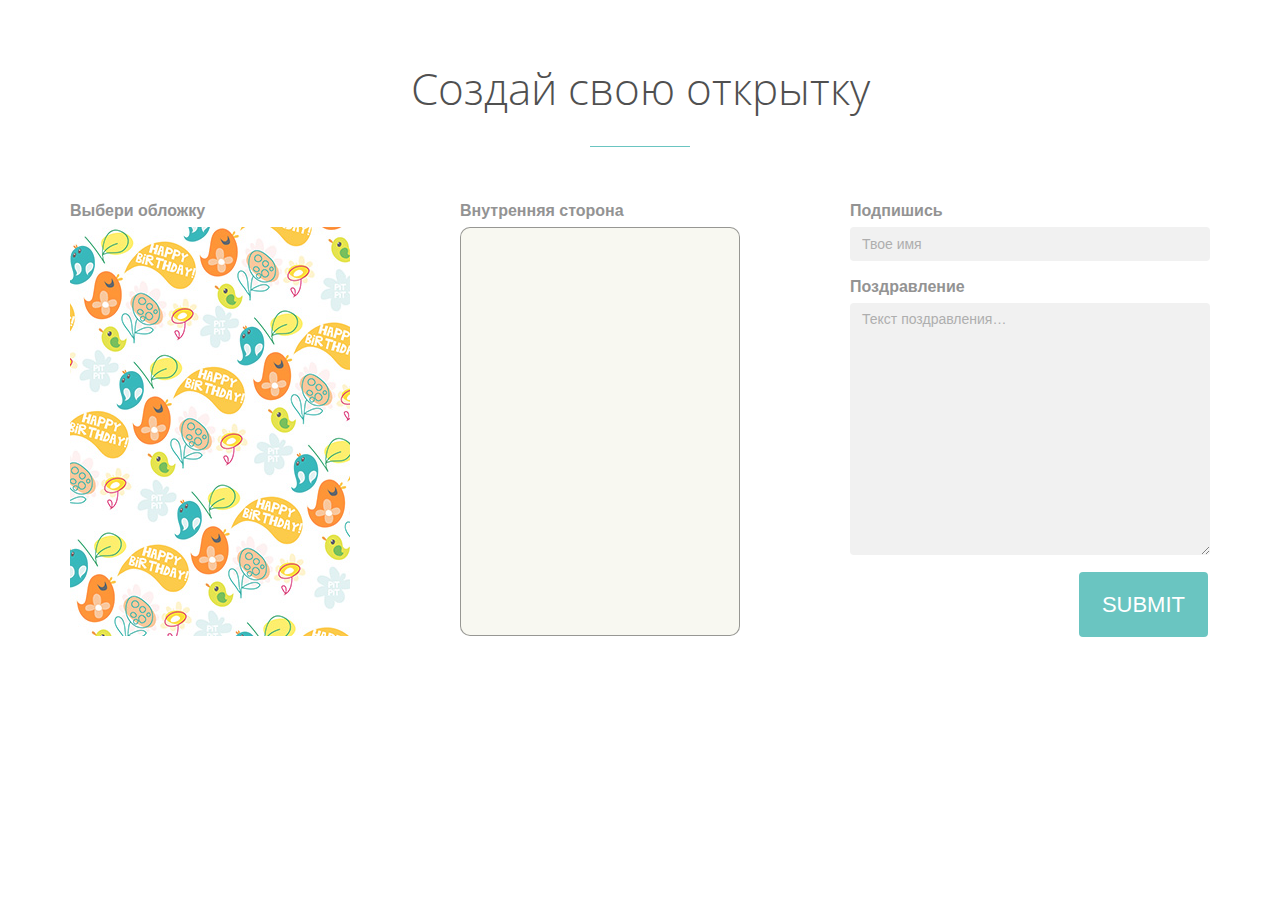
==== commit a350da67: "Greetings page layout" ====
--- a/HappyBdayMyFriend.Web.Test/form-greetings.html
+++ b/HappyBdayMyFriend.Web.Test/form-greetings.html
@@ -52,7 +52,7 @@
 		<!-- Preloader -->
 		<div id="preloader">
 			<div id="status">
-				<img src="images/theme-pics/loader.gif" alt=""/><h1 class="noSubtitle">Welcome home</h1>
+                <img src="images/theme-pics/loader.gif" alt="" /><h1 class="noSubtitle">Happy Birthday!</h1>
 			</div>
 		</div>
 		<!-- Preloader -->
@@ -60,28 +60,6 @@
 		================================================== -->
 		<!-- globalWrapper -->
 		<div id="globalWrapper" class="localscroll">
-			<!-- header -->
-			<header id="mainHeader" class="navbar-fixed-top" role="banner">
-				<div class="container">
-					<nav class="navbar navbar-default scrollMenu" role="navigation">
-						<div class="navbar-header">
-							<button type="button" class="navbar-toggle" data-toggle="collapse" data-target=".navbar-ex1-collapse"> <span class="sr-only">Toggle navigation</span> <span class="icon-bar"></span> <span class="icon-bar"></span> <span class="icon-bar"></span> </button>
-							<a class="navbar-brand" href="index-fullscreen.html"><img src="images/main-logo.png" alt="Ashley website template"/></a> </div>
-							<div class="collapse navbar-collapse navbar-ex1-collapse" id="scrollTarget">
-								<ul class="nav navbar-nav pull-right">
-									<li class="active"><a href="#homeFullScreen"><i class="icon-home-outline"></i>Home</a> </li>
-									<li><a href="#about"><i class="icon-star"></i>About</a> </li>
-									<li><a href="#services"><i class="icon-thumbs-up"></i>Services</a> </li>
-									<li><a href="#works"><i class="icon-popup-1"></i>Works</a> </li>
-									<li><a href="#team"><i class="icon-users"></i>Team</a> </li>
-									<li><a href="#contactSlice"><i class="icon-mail"></i>Contact</a> </li>
-								</ul>
-							</div>
-
-						</nav>
-					</div>
-				</header>
-				<!-- header -->
 				<!-- content -->
 
             <section class="slice"  id="contactSlice" >
@@ -89,53 +67,38 @@
 							<div class="row">
 
 								<div class="col-sm-12">
-									<h1 class="noSubtitle">Contact us</h1>
+									<h1 class="noSubtitle">Создай свою открытку</h1>
 								</div>
 								
 								<div class="col-sm-4">
-									<h4>Address:</h4>
-									<address>
-										Himalaya Company<br/>
-										77 Mass. Ave., E14/E15<br/>
-										Cambridge, MA 02139-4307 USA <br/>
-									</address>
-									<h4>Phone:</h4>
-									<address>
-										615.987.1234<br/>
-									</address>
+									<div>
+                                        <label>Выбери обложку</label>
+                                    </div>
+                                    <div class="cover">
+                                        <img src="images/cards/card-001.jpg" />
+                                    </div>
 								</div>
-								<form method="post" action="http://ashley-bootstrap3-website-template.little-neko.com/main/files/js-plugin/neko-contact-ajax-plugin/php/form-handler.php" id="contactfrm" role="form">
+								<form method="post" role="form">
 
-									<div class="col-sm-4"> 
-										<div class="form-group">
-											<label for="name">Name</label>
-											<input type="text" class="form-control" name="name" id="name" placeholder="Enter name"  title="Please enter your name (at least 2 characters)"/>
-										</div>
-										<div class="form-group">
-											<label for="email">Email</label>
-											<input type="email" class="form-control" name="email" id="email" placeholder="Enter email" title="Please enter a valid email address"/>
-										</div>
-										<div class="form-group">
-											<label for="phone">Phone</label>
-											<input name="phone" class="form-control required digits" type="tel" id="phone" size="30" value="" placeholder="Enter email phone" title="Please enter a valid phone number (at least 10 characters)">
-										</div>
+									<div class="col-sm-4">
+                                        <div>
+                                            <label>Внутренняя сторона</label>
+                                        </div>
+                                        <div class="cardOpened">
+                                        </div>
 									</div>
 									<div class="col-sm-4">
+                                        <div class="form-group">
+                                            <label for="signature">Подпишись</label>
+                                            <input class="form-control" name="signature" id="signature" placeholder="Твое имя" title="Не вредничай, подпишись" />
+                                        </div>
 										<div class="form-group">
-											<label for="comments">Comments</label>
-											<textarea name="comment" class="form-control" id="comments" cols="3" rows="5" placeholder="Enter your message…" title="Please enter your message (at least 10 characters)"></textarea>
+											<label for="comments">Поздравление</label>
+											<textarea name="comment" class="form-control" id="comments" cols="3" rows="12" placeholder="Текст поздравления…" title="Введи поздравление. Как же без него."></textarea>
 										</div>
-										<fieldset class="clearfix securityCheck">
-											<legend>Security</legend>
-											<div class="form-group">
-												<img src="js-plugin/neko-contact-ajax-plugin/php/image.html" alt="Image verification" id="verifyImg"/>
-												<input class="required form-control" id="verify" name="verify" type="text" >
-											</div>
-										</fieldset>
-									</div>                        
-									<div class="col-md-8 col-md-offset-4">
-										<div class="result"></div>
-										<button name="submit" type="submit" class="btn btn-lg" id="submit"> Submit</button>
+                                        <div class="cardMake">
+                                            <button name="submit" type="submit" class="btn btn-lg" id="submit"> Submit</button>
+                                        </div>
 									</div>
 								</form>
 							</div>
--- a/HappyBdayMyFriend.Web.Test/css/layout.css
+++ b/HappyBdayMyFriend.Web.Test/css/layout.css
@@ -1037,4 +1037,33 @@
 }
 
 /* END MEDIA QUERIES
+================================================== */
+
+/* GREETINGS FORM
+================================================== */
+
+.cardOpened {
+    border: 1px solid rgba(0,0,0,0.5);
+    border-radius: 10px;
+    background-color: #F7F7ED;
+    width: 280px;
+    height: 409px;
+}
+
+@media(min-width:768px) {
+    .cardMake {
+        text-align: right;
+    }
+}
+
+@media(min-width:768px) and (max-width: 992px) {
+    .cover img, .cardOpened {
+        width: 100%;
+        max-width: 280px;
+    }
+    .cardOpened {
+        height: 318px;
+    }
+}
+/* END GREETINGS FORM
 ================================================== */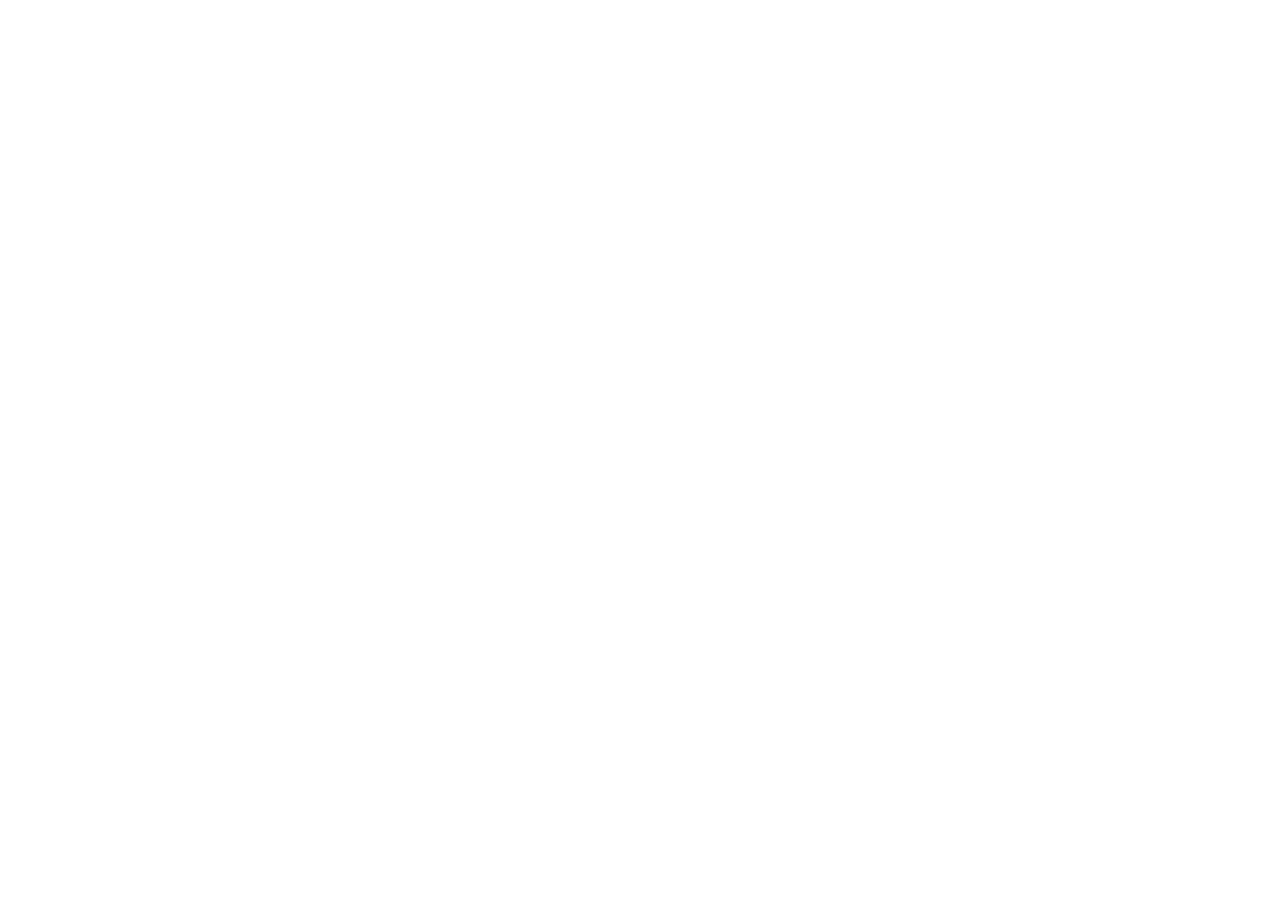
==== commit 41af9905: "Added MVC project" ====
--- a/HappyBdayMyFriend.Web.Test/form-greetings.html
+++ b/HappyBdayMyFriend.Web.Test/form-greetings.html
@@ -49,67 +49,7 @@
 		<link rel="apple-touch-icon" sizes="144x144" href="images/apple-touch-icon-144x144.png">
 	</head>
 	<body data-spy="scroll" data-target="#scrollTarget" data-offset="150" id="fullScreen">
-		<!-- Preloader -->
-		<div id="preloader">
-			<div id="status">
-                <img src="images/theme-pics/loader.gif" alt="" /><h1 class="noSubtitle">Happy Birthday!</h1>
-			</div>
-		</div>
-		<!-- Preloader -->
-		<!-- Primary Page Layout 
-		================================================== -->
-		<!-- globalWrapper -->
-		<div id="globalWrapper" class="localscroll">
-				<!-- content -->
-
-            <section class="slice"  id="contactSlice" >
-						<div class="container">
-							<div class="row">
-
-								<div class="col-sm-12">
-									<h1 class="noSubtitle">Создай свою открытку</h1>
-								</div>
-								
-								<div class="col-sm-4">
-									<div>
-                                        <label>Выбери обложку</label>
-                                    </div>
-                                    <div class="cover">
-                                        <img src="images/cards/card-001.jpg" />
-                                    </div>
-								</div>
-								<form method="post" role="form">
-
-									<div class="col-sm-4">
-                                        <div>
-                                            <label>Внутренняя сторона</label>
-                                        </div>
-                                        <div class="cardOpened">
-                                        </div>
-									</div>
-									<div class="col-sm-4">
-                                        <div class="form-group">
-                                            <label for="signature">Подпишись</label>
-                                            <input class="form-control" name="signature" id="signature" placeholder="Твое имя" title="Не вредничай, подпишись" />
-                                        </div>
-										<div class="form-group">
-											<label for="comments">Поздравление</label>
-											<textarea name="comment" class="form-control" id="comments" cols="3" rows="12" placeholder="Текст поздравления…" title="Введи поздравление. Как же без него."></textarea>
-										</div>
-                                        <div class="cardMake">
-                                            <button name="submit" type="submit" class="btn btn-lg" id="submit"> Submit</button>
-                                        </div>
-									</div>
-								</form>
-							</div>
-						</div>
-					</section>
-
-					<!-- content -->
-				</div>
-				<!-- global wrapper -->
-		<!-- End Document 
-		================================================== -->
+		
 		<script type="text/javascript" src="js-plugin/respond/respond.min.js"></script>
 		<script type="text/javascript" src="js-plugin/jquery/1.8.3/jquery.min.js"></script>
 		<script type="text/javascript" src="js-plugin/jquery-ui/jquery-ui-1.8.23.custom.min.js"></script>
